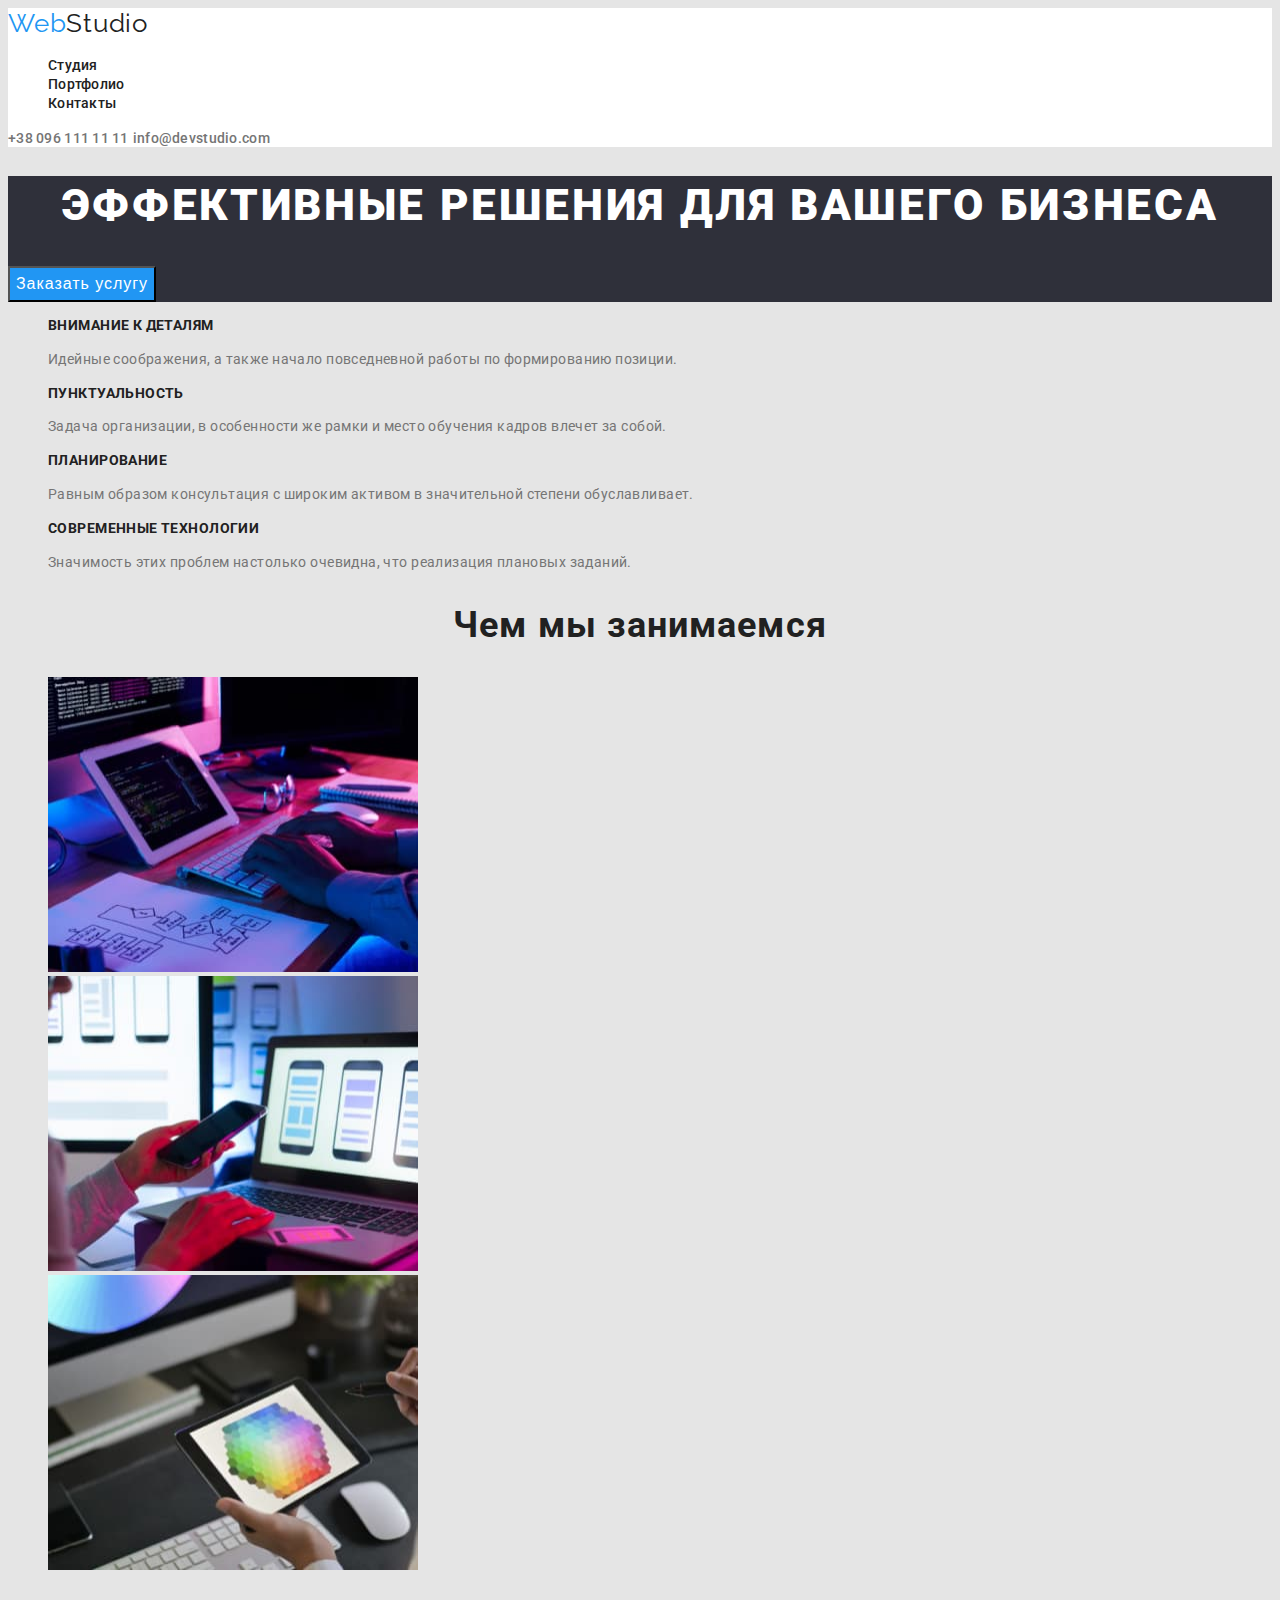
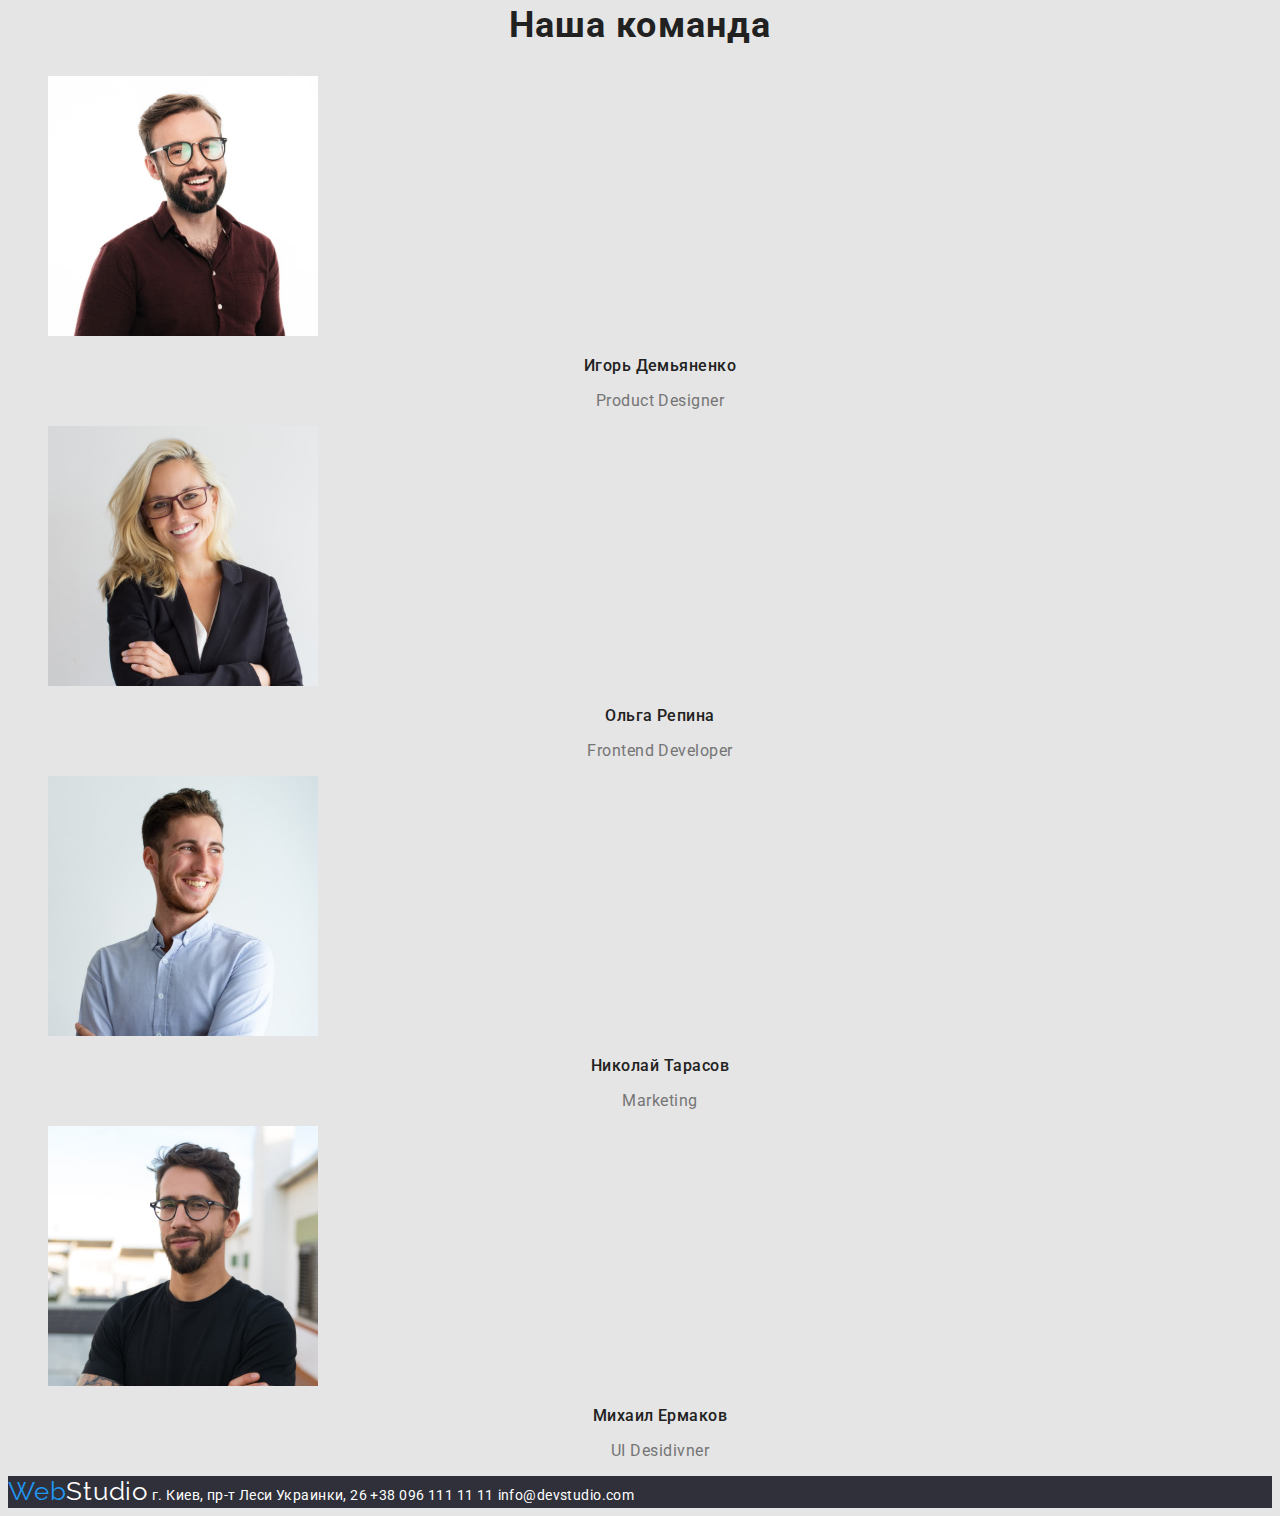
==== index.html @ bc4480b5 "link + portfolio-btn" ====
<!DOCTYPE html>
<html lang="ru">
<head>
    <meta charset="UTF-8">
    <meta http-equiv="X-UA-Compatible" content="IE=edge">
    <meta name="viewport" content="width=device-width, initial-scale=1.0">
    <title>WebStudio</title>
    <link rel="preconnect" href="https://fonts.googleapis.com">
    <link rel="preconnect" href="https://fonts.gstatic.com" crossorigin>
    <link href="https://fonts.googleapis.com/css2?family=Raleway:wght@700&family=Roboto:wght@400;500;700;900&display=swap"
        rel="stylesheet">
    <link rel="stylesheet" href="./css/styles.css">
</head>
<body>
    <header class="header">
        <a class="link logo" href=""><span class="logo-color">Web</span>Studio</a>
        <nav class="header-nav">
            <ul class="list header-list">
                <li class="header-item"><a class="link header-link" href="./index.html">Студия</a></li>
                <li class="header-item"><a class="link header-link" href="./portfolio.html">Портфолио</a></li>
                <li class="header-item"><a class="link header-link" href="">Контакты</a></li>
            </ul>
        </nav>

        <div>
                         
            <a class="link link-tel" href="tel:+38 096 111 11 11">+38 096 111 11 11</a>
            <a class="link link-mail" href="info@devstudio.com">info@devstudio.com</a>
        </div>
        
    </header>


    <main>
        <section class="under-header">
            <h1 class="under-header-h1">Эффективные решения для вашего бизнеса</h1>
            <button type="button" class="under-header-btn">Заказать услугу</button>
        </section>
        
        <section class="section">
            <ul class="list">
                <li>
                    <h3 class="section-item">Внимание к деталям</h3>
                    <p class="section-text">Идейные соображения, а также начало повседневной работы по формированию позиции.</p>
                </li>
                
                <li>
                    <h3 class="section-item">Пунктуальность</h3>
                    <p class="section-text">Задача организации, в особенности же рамки и место обучения кадров влечет за собой.</p>
                </li>
        
                <li>
                    <h3 class="section-item">Планирование</h3>
                    <p class="section-text">Равным образом консультация с широким активом в значительной степени обуславливает.</p>
                </li>

                <li>
                    <h3 class="section-item">Современные технологии</h3>
                    <p class="section-text">Значимость этих проблем настолько очевидна, что реализация плановых заданий.</p>
                </li>
            </ul>
        </section>
        
        <section class="activity">
            <h2 class="activity-title">Чем мы занимаемся</h2>
            <ul class="list">
                <li><img src="./images/img1.jpg" alt="деятельность1" width="370" height="295"></li>
                <li><img src="./images/img2.jpg" alt="деятельность2" width="370" height="295"></li>
                <li><img src="./images/img3.jpg" alt="деятельность3" width="370" height="295"></li>
            </ul>
        </section>
       
        <section class="team">
            <h2 class="team-title">Наша команда</h2>
                <ul class="list">
                    <li>
                        <img src="./images/productdesigner.jpg" alt="Игорь Демьяненко" width="270" height="260">
                        <p class="team-name">Игорь Демьяненко</p> 
                        <p class="team-position" lang="en">Product Designer</p>
                    </li>
                    <li>
                        <img src="./images/frontenddeveloper.jpg" alt="Ольга Репина" width="270" height="260">
                        <p class="team-name">Ольга Репина</p> 
                        <p class="team-position" lang="en">Frontend Developer</p>
                    </li>
                    <li>
                        <img src="./images/marketing.jpg" alt="Николай Тарасов" width="270" height="260">
                        <p class="team-name">Николай Тарасов</p>
                        <p class="team-position" lang="en">Marketing</p>
                    </li>
                    <li>
                        <img src="./images/uidesigner.jpg" alt="Михаил Ермаков" width="270" height="260">
                        <p class="team-name">Михаил Ермаков</p>
                        <p class="team-position" lang="en">UI Desidivner</p>
                    </li>
                </ul>
        </section>
        
    </main>


    <footer class="footer">
        <a class="link footer-logo" href=""><span class="logo-color">Web</span>Studio</a>
        <a class="link-adress">г. Киев, пр-т Леси Украинки, 26</address>
        
        <a class="link footer-link-tel" href="tel:+38 096 111 11 11">+38 096 111 11 11</a>
        
        <a class="link footer-link-mail" href="info@devstudio.com">info@devstudio.com</a>
        
    </footer>
</body>
</html>
---- css/styles.css ----
.list {
  list-style: none;
}

.link {
  text-decoration: none;
}

:root {
  --header-color: #212121;
  --first-title-color: #ffffff;
  --second-title-color: #212121;
  --accent-color: #2196f3;
  --logo-color: #2196f3;
}

body {
  background-color: #e5e5e5;
  font-family: Roboto;
}

/* -------------------------Header----------------------- */

.header {
  background-color: white;
}

.logo {
  font-family: Raleway;
  font-size: 26px;
  line-height: 1.19;

  letter-spacing: 0.03em;

  color: var(--header-color);
}

.logo-color {
  color: var(--logo-color);
}

.header-link {
  font-weight: 500;
  font-size: 14px;
  line-height: 1.14;
  letter-spacing: 0.02em;

  color: #212121;
}

.link-tel,
.link-mail {
  color: #757575;
  font-weight: 500;
  font-size: 14px;
  line-height: 1.14;
  letter-spacing: 0.02em;
}

.header-link:hover,
.header-link:focus,
.link-tel:hover,
.link-mail:hover {
  color: var(--accent-color);
}

.link-mail {
}

.link-tel {
}

.under-header {
  background-color: #2f303a;
}

.under-header-h1 {
  font-weight: 900;
  font-size: 44px;
  line-height: 1.36;
  text-align: center;
  letter-spacing: 0.06em;
  text-transform: uppercase;
  color: var(--first-title-color);
}

.under-header-btn {
  font-size: 16px;
  line-height: 1.87;
  display: flex;
  align-items: center;
  text-align: center;
  letter-spacing: 0.06em;
  background-color: var(--accent-color);
  color: var(--first-title-color);
}

.under-header-btn:hover {
  background-color: #188ce8;
}

.section-item {
  font-size: 14px;
  line-height: 1.14;
  letter-spacing: 0.03em;
  text-transform: uppercase;

  color: var(--second-title-color);
}

.section-text {
  font-size: 14px;
  line-height: 1.71;

  letter-spacing: 0.03em;

  color: #757575;
}

.activity-title {
  font-size: 36px;
  line-height: 1.16;
  text-align: center;
  letter-spacing: 0.03em;

  color: var(--second-title-color);
}

.team-title {
  font-size: 36px;
  line-height: 1.17;
  text-align: center;
  letter-spacing: 0.03em;

  color: var(--second-title-color);
}

.team-name {
  font-weight: 500;
  font-size: 16px;
  line-height: 1.19;
  text-align: center;
  letter-spacing: 0.03em;

  color: var(--second-title-color);
}

.team-position {
  font-size: 16px;
  line-height: 1.19;
  text-align: center;
  letter-spacing: 0.03em;

  color: #757575;
}

/*--------------------FOOTER-----------------------*/

.footer {
  background-color: #2f303a;
}

.footer-logo {
  font-family: Raleway;
  font-size: 26px;
  line-height: 1.19;
  letter-spacing: 0.03em;
  color: var(--first-title-color);
}

.footer {
  color: var(--second-title-color);
}

.link-adress {
  font-size: 14px;
  line-height: 1.71;
  letter-spacing: 0.03em;

  color: var(--first-title-color);
}

.footer-link-tel,
.footer-link-mail {
  font-size: 14px;
  line-height: 1.71;

  letter-spacing: 0.03em;

  color: #ffffff;
}

.footer-link-tel:hover,
.footer-link-mail:hover {
  color: var(--accent-color);
}

/*----------------------------PORTFOLIO----------------------------------*/

.portfolio-title {
  font-size: 18px;
  line-height: 2;
  letter-spacing: 0.06em;

  color: #212121;
}

.portfolio-text {
  font-size: 16px;
  line-height: 1.87;
  letter-spacing: 0.03em;

  color: #757575;
}

.portfolio-btn {
  font-family: Roboto;
  font-weight: 500;
  font-size: 16px;
  line-height: 1.62;
  text-align: center;
  letter-spacing: 0.03em;

  color: #212121;
}

.portfolio-btn:hover {
  color: #ffffff;
  background: #2196f3;
  box-shadow: 0px 3px 1px rgba(0, 0, 0, 0.1), 0px 1px 2px rgba(0, 0, 0, 0.08),
    0px 2px 2px rgba(0, 0, 0, 0.12);
  border-radius: 4px;
}
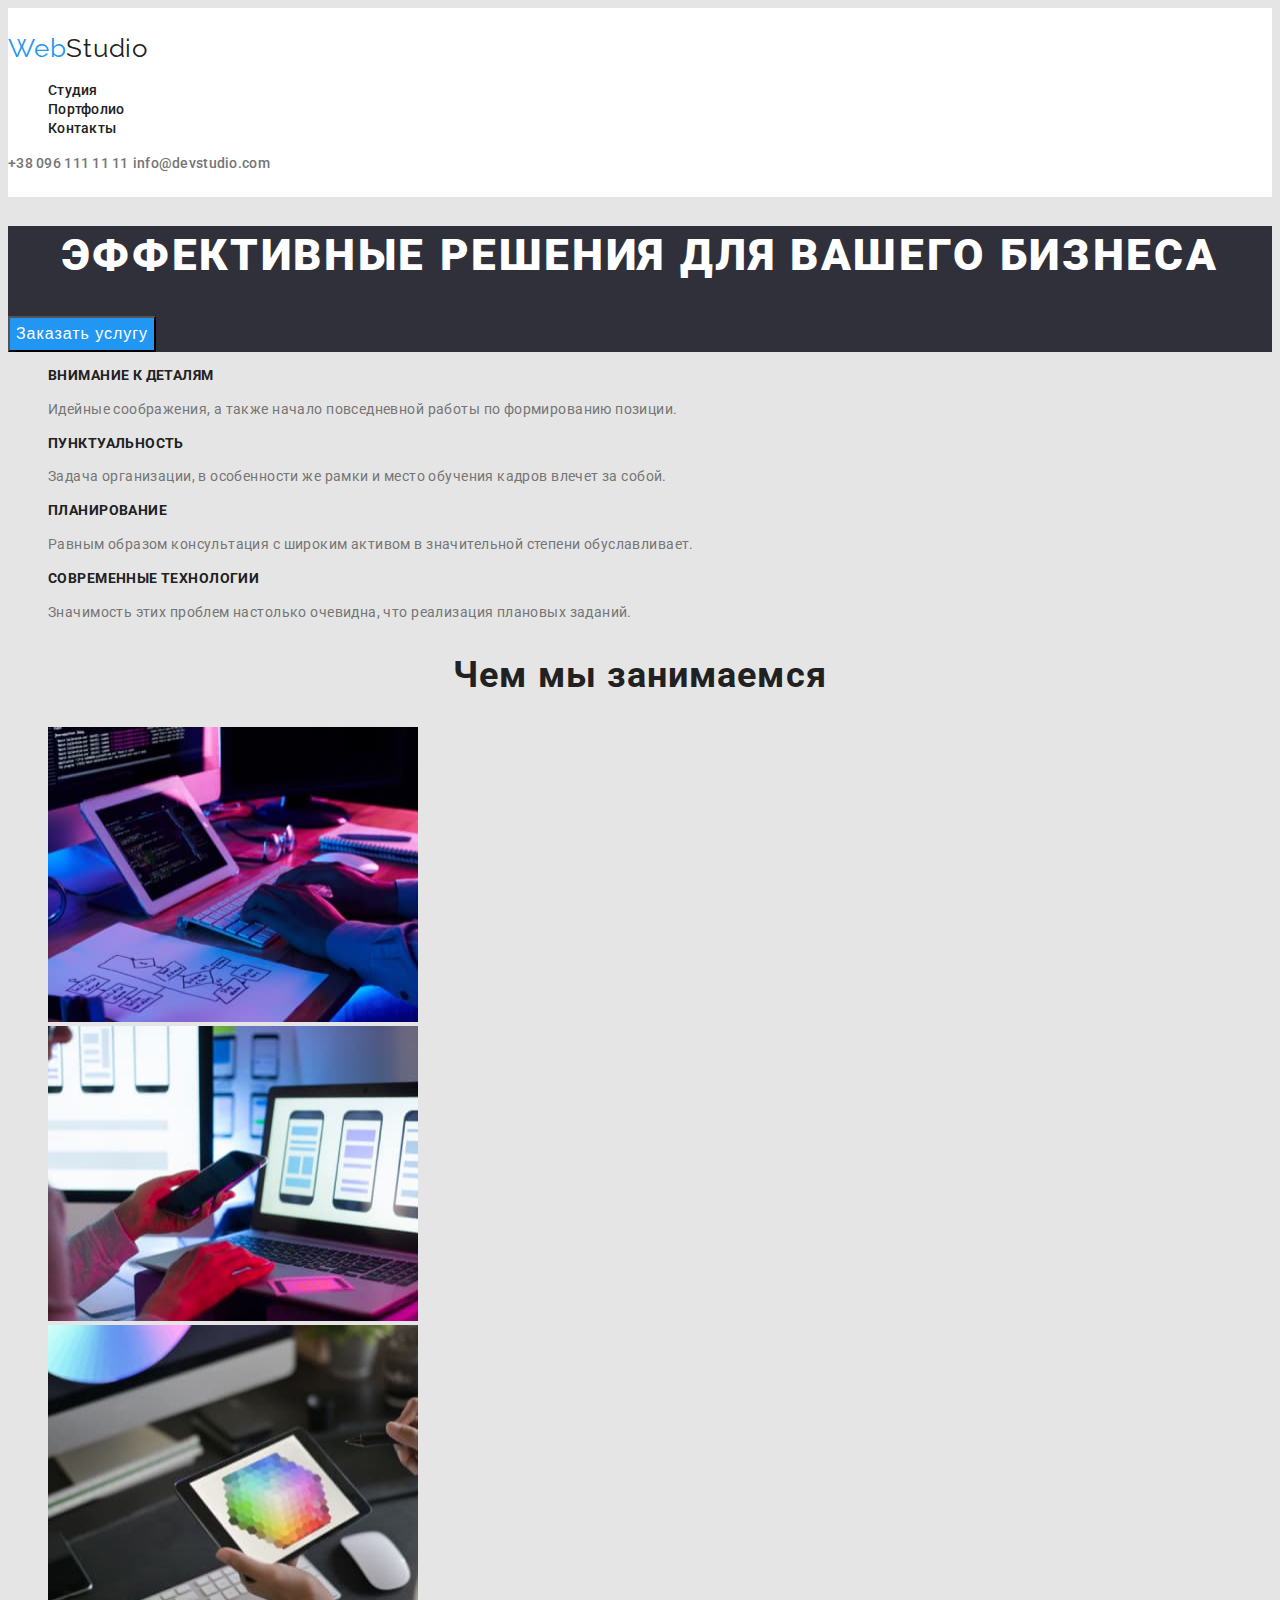
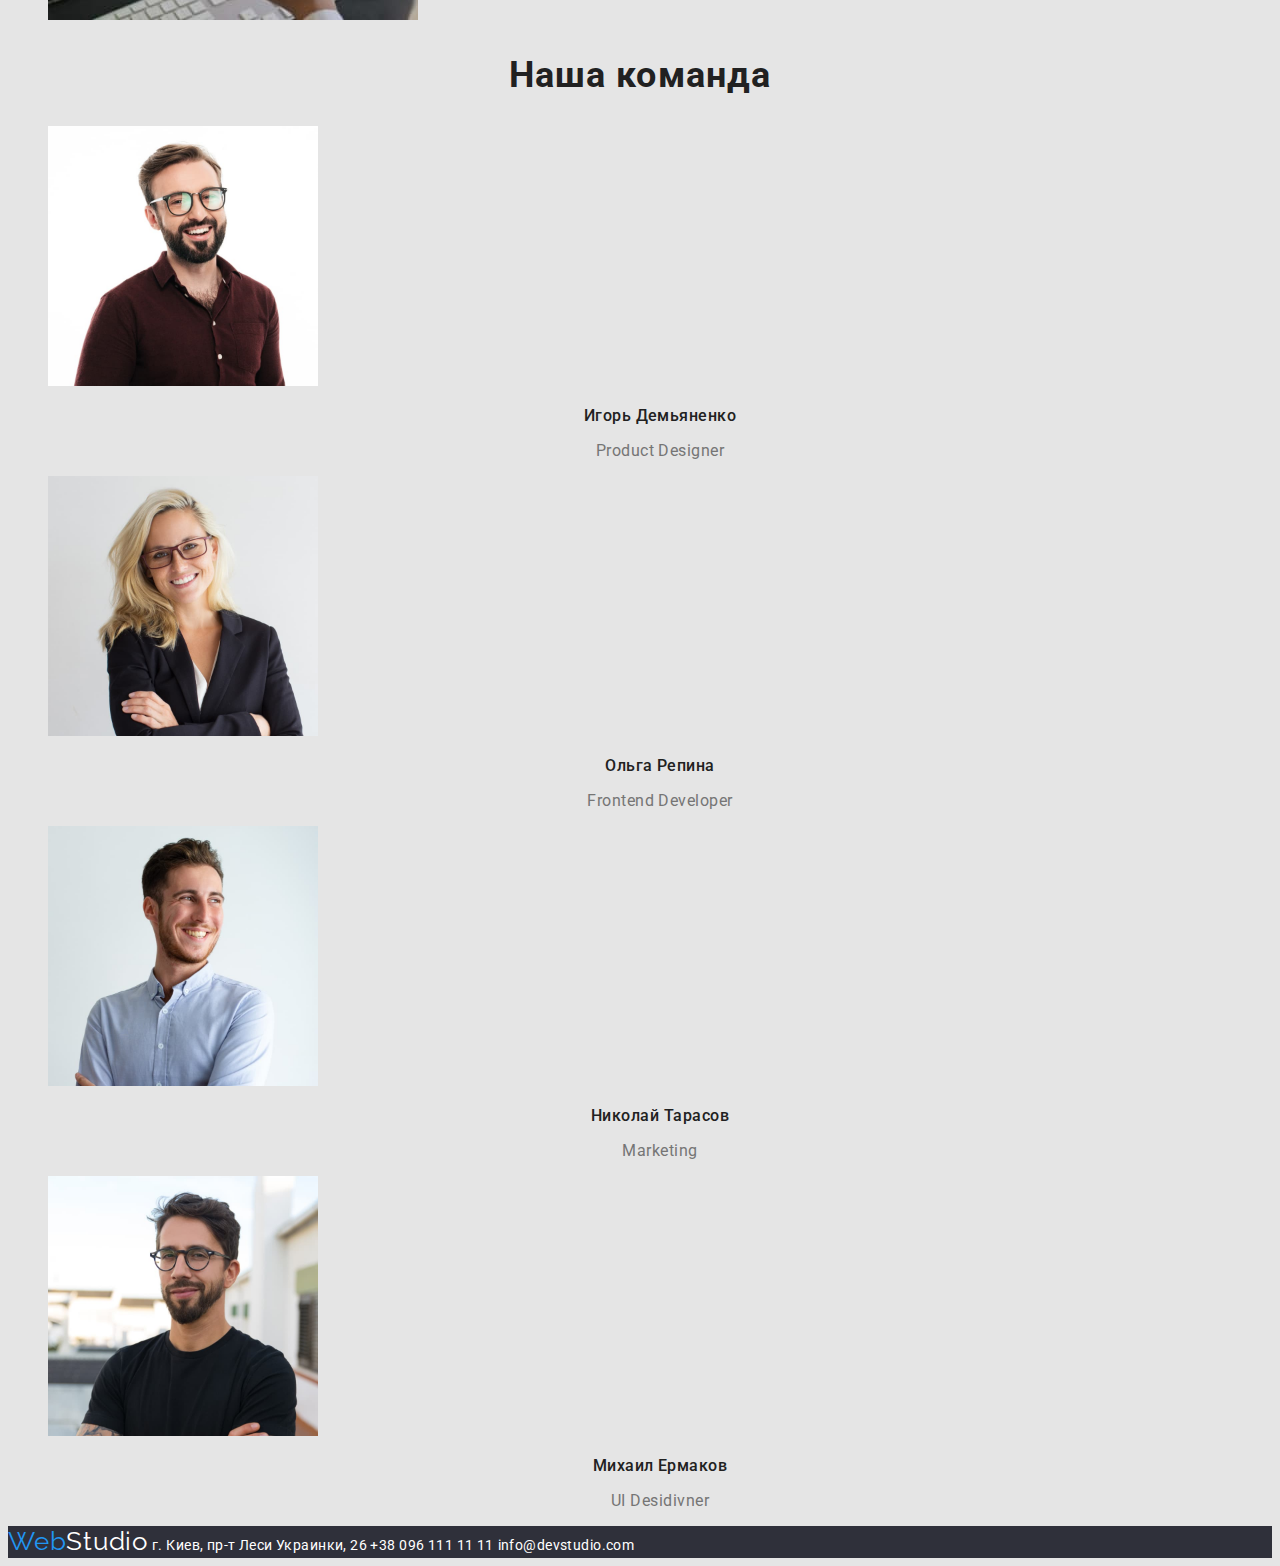
==== commit 6c1e42c7: "+" ====
--- a/index.html
+++ b/index.html
@@ -34,7 +34,7 @@
     <main>
         <section class="under-header">
             <h1 class="under-header-h1">Эффективные решения для вашего бизнеса</h1>
-            <button type="button" class="under-header-btn">Заказать услугу</button>
+            <button type="button" class="button under-header-btn">Заказать услугу</button>
         </section>
         
         <section class="section">
--- a/css/styles.css
+++ b/css/styles.css
@@ -19,10 +19,23 @@
   font-family: Roboto;
 }
 
+.button {
+  cursor: pointer;
+}
+
+.container {
+  width: 1200px;
+  padding-left: 15px;
+  padding-right: 15px;
+  margin: 0 auto;
+}
+
 /* -------------------------Header----------------------- */
 
 .header {
   background-color: white;
+  padding-top: 25px;
+  padding-bottom: 25px;
 }
 
 .logo {
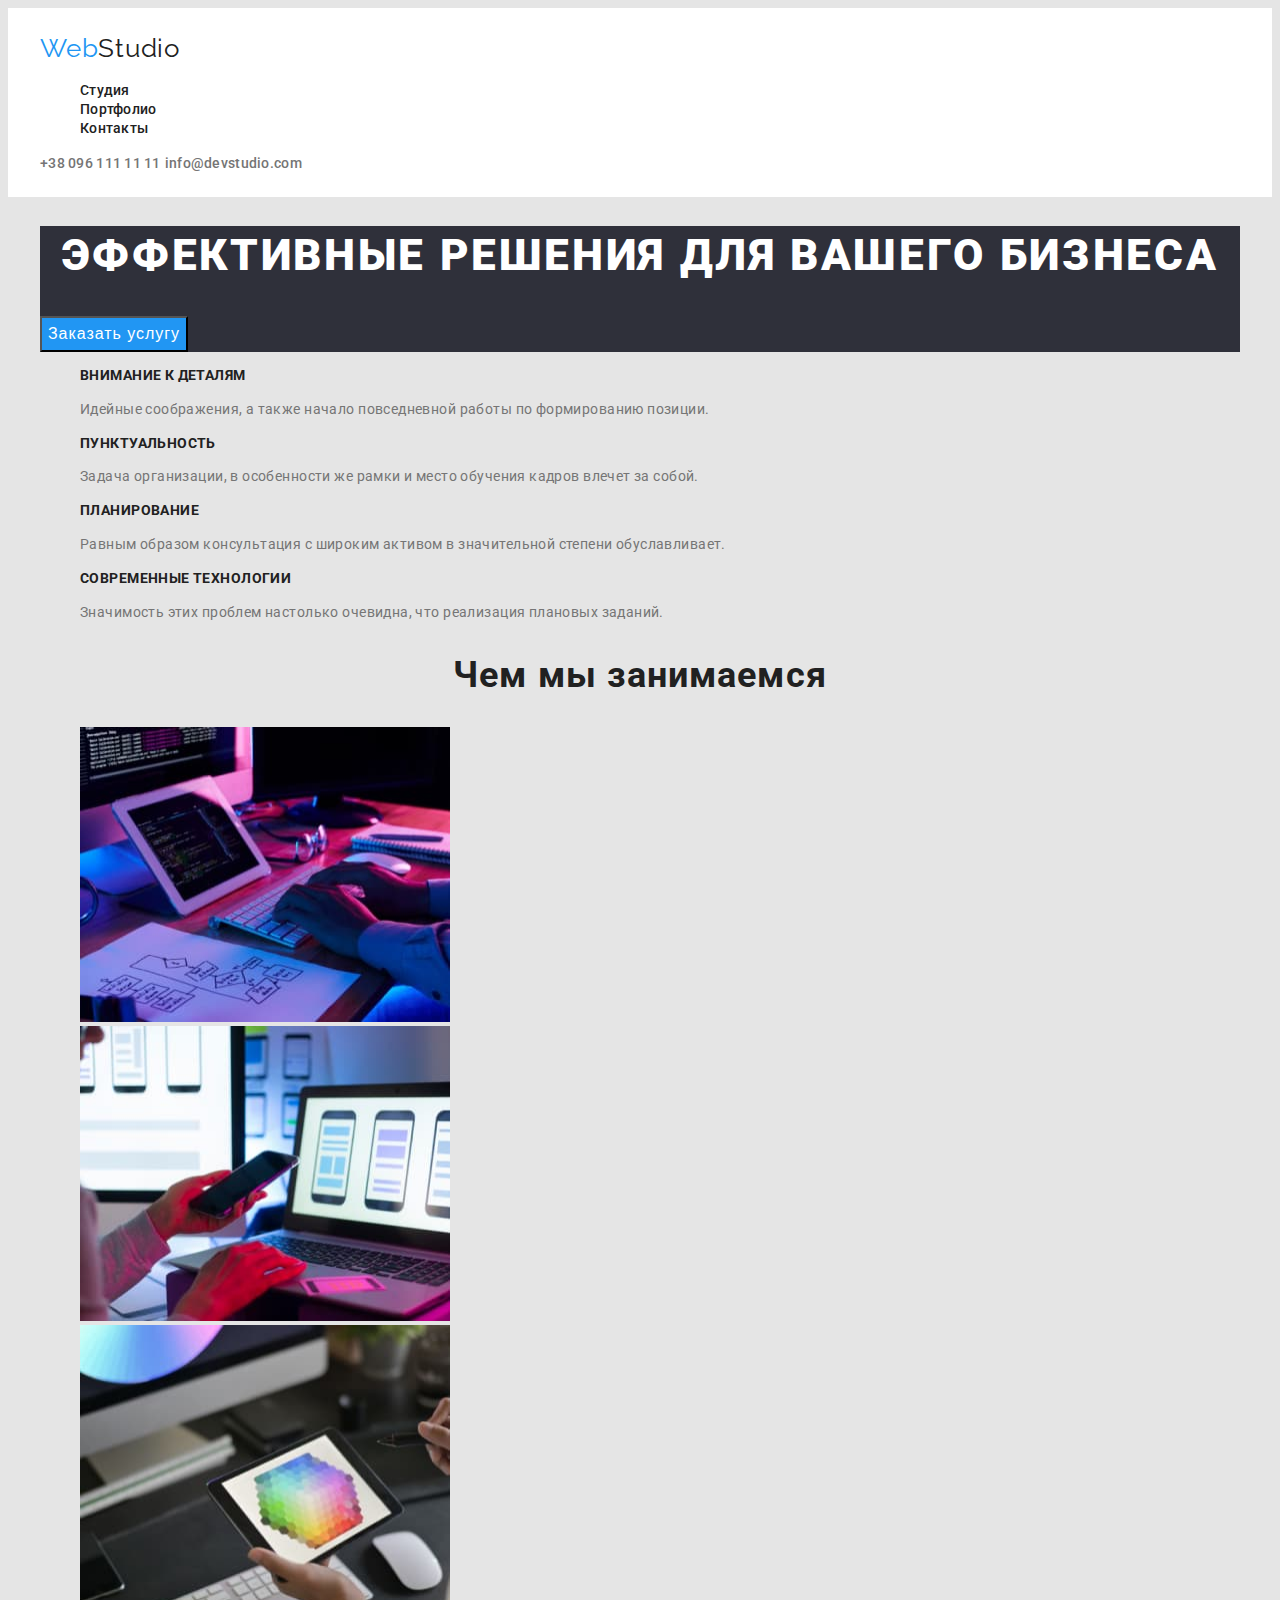
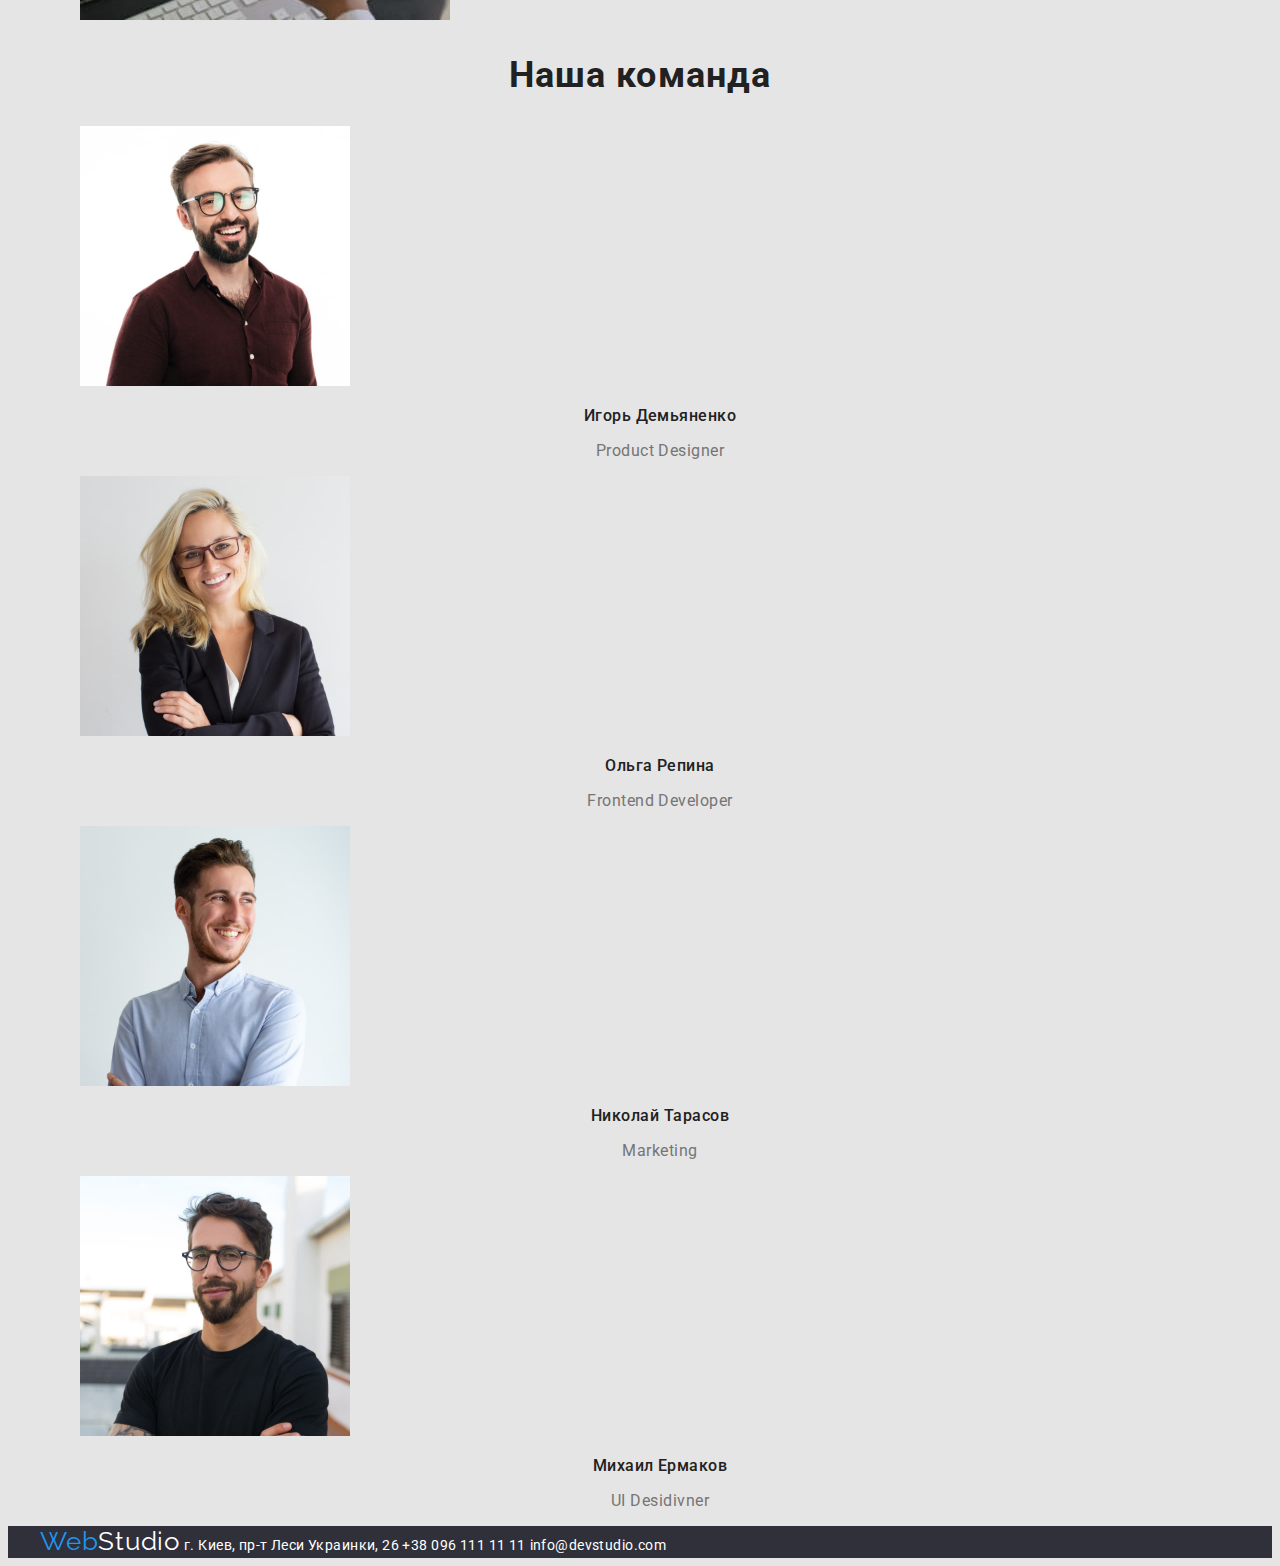
==== commit 03ff7d3b: "add class: container" ====
--- a/index.html
+++ b/index.html
@@ -13,100 +13,106 @@
 </head>
 <body>
     <header class="header">
-        <a class="link logo" href=""><span class="logo-color">Web</span>Studio</a>
-        <nav class="header-nav">
-            <ul class="list header-list">
-                <li class="header-item"><a class="link header-link" href="./index.html">Студия</a></li>
-                <li class="header-item"><a class="link header-link" href="./portfolio.html">Портфолио</a></li>
-                <li class="header-item"><a class="link header-link" href="">Контакты</a></li>
-            </ul>
-        </nav>
+        <div class="container">
+            <a class="link logo" href=""><span class="logo-color">Web</span>Studio</a>
+            <nav class="header-nav">
+                <ul class="list header-list">
+                    <li class="header-item"><a class="link header-link" href="./index.html">Студия</a></li>
+                    <li class="header-item"><a class="link header-link" href="./portfolio.html">Портфолио</a></li>
+                    <li class="header-item"><a class="link header-link" href="">Контакты</a></li>
+                </ul>
+            </nav>
 
-        <div>
-                         
-            <a class="link link-tel" href="tel:+38 096 111 11 11">+38 096 111 11 11</a>
-            <a class="link link-mail" href="info@devstudio.com">info@devstudio.com</a>
+            <div>
+                            
+                <a class="link link-tel" href="tel:+38 096 111 11 11">+38 096 111 11 11</a>
+                <a class="link link-mail" href="info@devstudio.com">info@devstudio.com</a>
+            </div>
         </div>
-        
     </header>
 
 
     <main>
-        <section class="under-header">
-            <h1 class="under-header-h1">Эффективные решения для вашего бизнеса</h1>
-            <button type="button" class="button under-header-btn">Заказать услугу</button>
-        </section>
-        
-        <section class="section">
-            <ul class="list">
-                <li>
-                    <h3 class="section-item">Внимание к деталям</h3>
-                    <p class="section-text">Идейные соображения, а также начало повседневной работы по формированию позиции.</p>
-                </li>
-                
-                <li>
-                    <h3 class="section-item">Пунктуальность</h3>
-                    <p class="section-text">Задача организации, в особенности же рамки и место обучения кадров влечет за собой.</p>
-                </li>
-        
-                <li>
-                    <h3 class="section-item">Планирование</h3>
-                    <p class="section-text">Равным образом консультация с широким активом в значительной степени обуславливает.</p>
-                </li>
-
-                <li>
-                    <h3 class="section-item">Современные технологии</h3>
-                    <p class="section-text">Значимость этих проблем настолько очевидна, что реализация плановых заданий.</p>
-                </li>
-            </ul>
-        </section>
-        
-        <section class="activity">
-            <h2 class="activity-title">Чем мы занимаемся</h2>
-            <ul class="list">
-                <li><img src="./images/img1.jpg" alt="деятельность1" width="370" height="295"></li>
-                <li><img src="./images/img2.jpg" alt="деятельность2" width="370" height="295"></li>
-                <li><img src="./images/img3.jpg" alt="деятельность3" width="370" height="295"></li>
-            </ul>
-        </section>
-       
-        <section class="team">
-            <h2 class="team-title">Наша команда</h2>
+        <div class="container">
+            <section class="under-header">
+                <h1 class="under-header-h1">Эффективные решения для вашего бизнеса</h1>
+                <button type="button" class="under-header-btn">Заказать услугу</button>
+            </section>
+        </div>
+        <div class="container">
+            <section class="section">
                 <ul class="list">
                     <li>
-                        <img src="./images/productdesigner.jpg" alt="Игорь Демьяненко" width="270" height="260">
-                        <p class="team-name">Игорь Демьяненко</p> 
-                        <p class="team-position" lang="en">Product Designer</p>
+                        <h3 class="section-item">Внимание к деталям</h3>
+                        <p class="section-text">Идейные соображения, а также начало повседневной работы по формированию позиции.</p>
                     </li>
+                    
                     <li>
-                        <img src="./images/frontenddeveloper.jpg" alt="Ольга Репина" width="270" height="260">
-                        <p class="team-name">Ольга Репина</p> 
-                        <p class="team-position" lang="en">Frontend Developer</p>
+                        <h3 class="section-item">Пунктуальность</h3>
+                        <p class="section-text">Задача организации, в особенности же рамки и место обучения кадров влечет за собой.</p>
                     </li>
+            
                     <li>
-                        <img src="./images/marketing.jpg" alt="Николай Тарасов" width="270" height="260">
-                        <p class="team-name">Николай Тарасов</p>
-                        <p class="team-position" lang="en">Marketing</p>
+                        <h3 class="section-item">Планирование</h3>
+                        <p class="section-text">Равным образом консультация с широким активом в значительной степени обуславливает.</p>
                     </li>
+
                     <li>
-                        <img src="./images/uidesigner.jpg" alt="Михаил Ермаков" width="270" height="260">
-                        <p class="team-name">Михаил Ермаков</p>
-                        <p class="team-position" lang="en">UI Desidivner</p>
+                        <h3 class="section-item">Современные технологии</h3>
+                        <p class="section-text">Значимость этих проблем настолько очевидна, что реализация плановых заданий.</p>
                     </li>
                 </ul>
-        </section>
-        
+            </section>
+        </div>
+        <div class="container">
+            <section class="activity">
+                <h2 class="activity-title">Чем мы занимаемся</h2>
+                <ul class="list">
+                    <li><img src="./images/img1.jpg" alt="деятельность1" width="370" height="295"></li>
+                    <li><img src="./images/img2.jpg" alt="деятельность2" width="370" height="295"></li>
+                    <li><img src="./images/img3.jpg" alt="деятельность3" width="370" height="295"></li>
+                </ul>
+            </section>
+        </div>
+        <div class="container">
+            <section class="team">
+                <h2 class="team-title">Наша команда</h2>
+                    <ul class="list">
+                        <li>
+                            <img src="./images/productdesigner.jpg" alt="Игорь Демьяненко" width="270" height="260">
+                            <p class="team-name">Игорь Демьяненко</p> 
+                            <p class="team-position" lang="en">Product Designer</p>
+                        </li>
+                        <li>
+                            <img src="./images/frontenddeveloper.jpg" alt="Ольга Репина" width="270" height="260">
+                            <p class="team-name">Ольга Репина</p> 
+                            <p class="team-position" lang="en">Frontend Developer</p>
+                        </li>
+                        <li>
+                            <img src="./images/marketing.jpg" alt="Николай Тарасов" width="270" height="260">
+                            <p class="team-name">Николай Тарасов</p>
+                            <p class="team-position" lang="en">Marketing</p>
+                        </li>
+                        <li>
+                            <img src="./images/uidesigner.jpg" alt="Михаил Ермаков" width="270" height="260">
+                            <p class="team-name">Михаил Ермаков</p>
+                            <p class="team-position" lang="en">UI Desidivner</p>
+                        </li>
+                    </ul>
+            </section>
+        </div>
     </main>
 
 
     <footer class="footer">
-        <a class="link footer-logo" href=""><span class="logo-color">Web</span>Studio</a>
-        <a class="link-adress">г. Киев, пр-т Леси Украинки, 26</address>
-        
-        <a class="link footer-link-tel" href="tel:+38 096 111 11 11">+38 096 111 11 11</a>
-        
-        <a class="link footer-link-mail" href="info@devstudio.com">info@devstudio.com</a>
-        
+        <div class="container">
+            <a class="link footer-logo" href=""><span class="logo-color">Web</span>Studio</a>
+            <a class="link-adress">г. Киев, пр-т Леси Украинки, 26</address>
+            
+            <a class="link footer-link-tel" href="tel:+38 096 111 11 11">+38 096 111 11 11</a>
+            
+            <a class="link footer-link-mail" href="info@devstudio.com">info@devstudio.com</a>
+        </div>    
     </footer>
 </body>
 </html>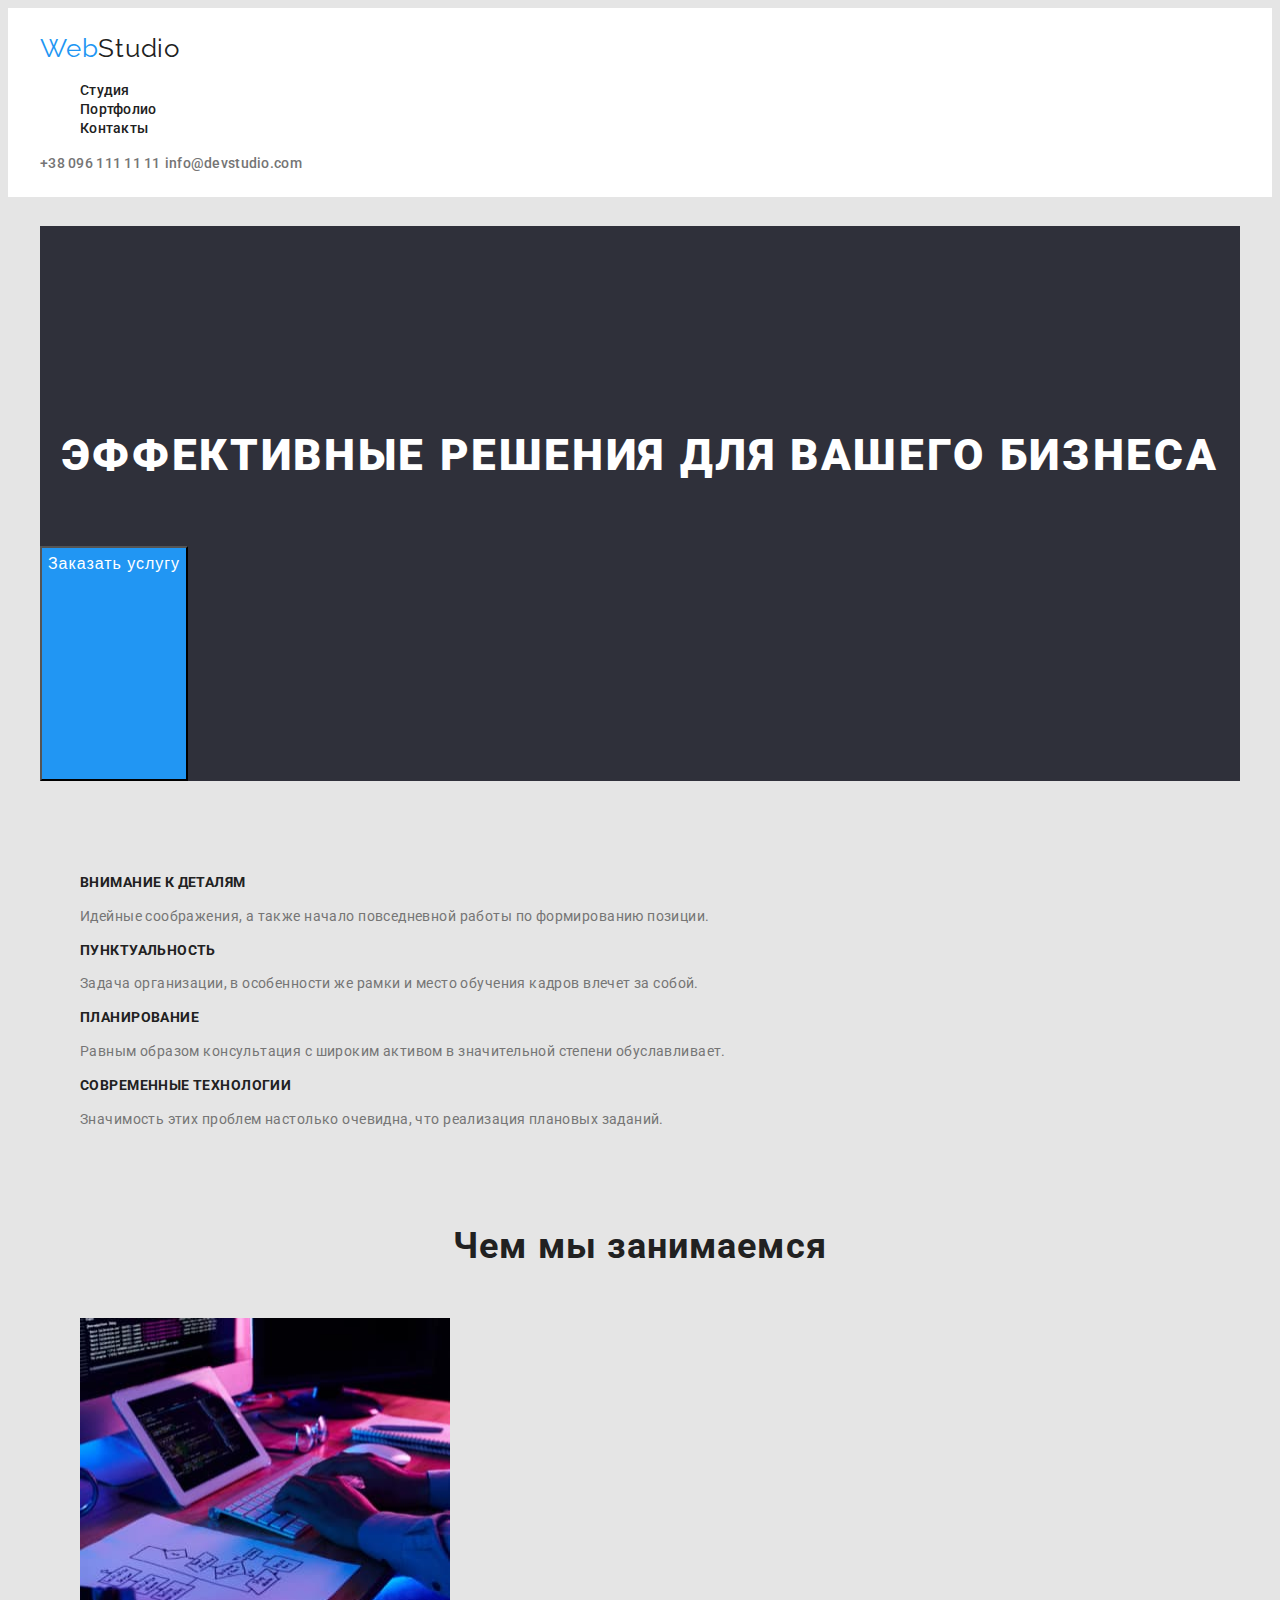
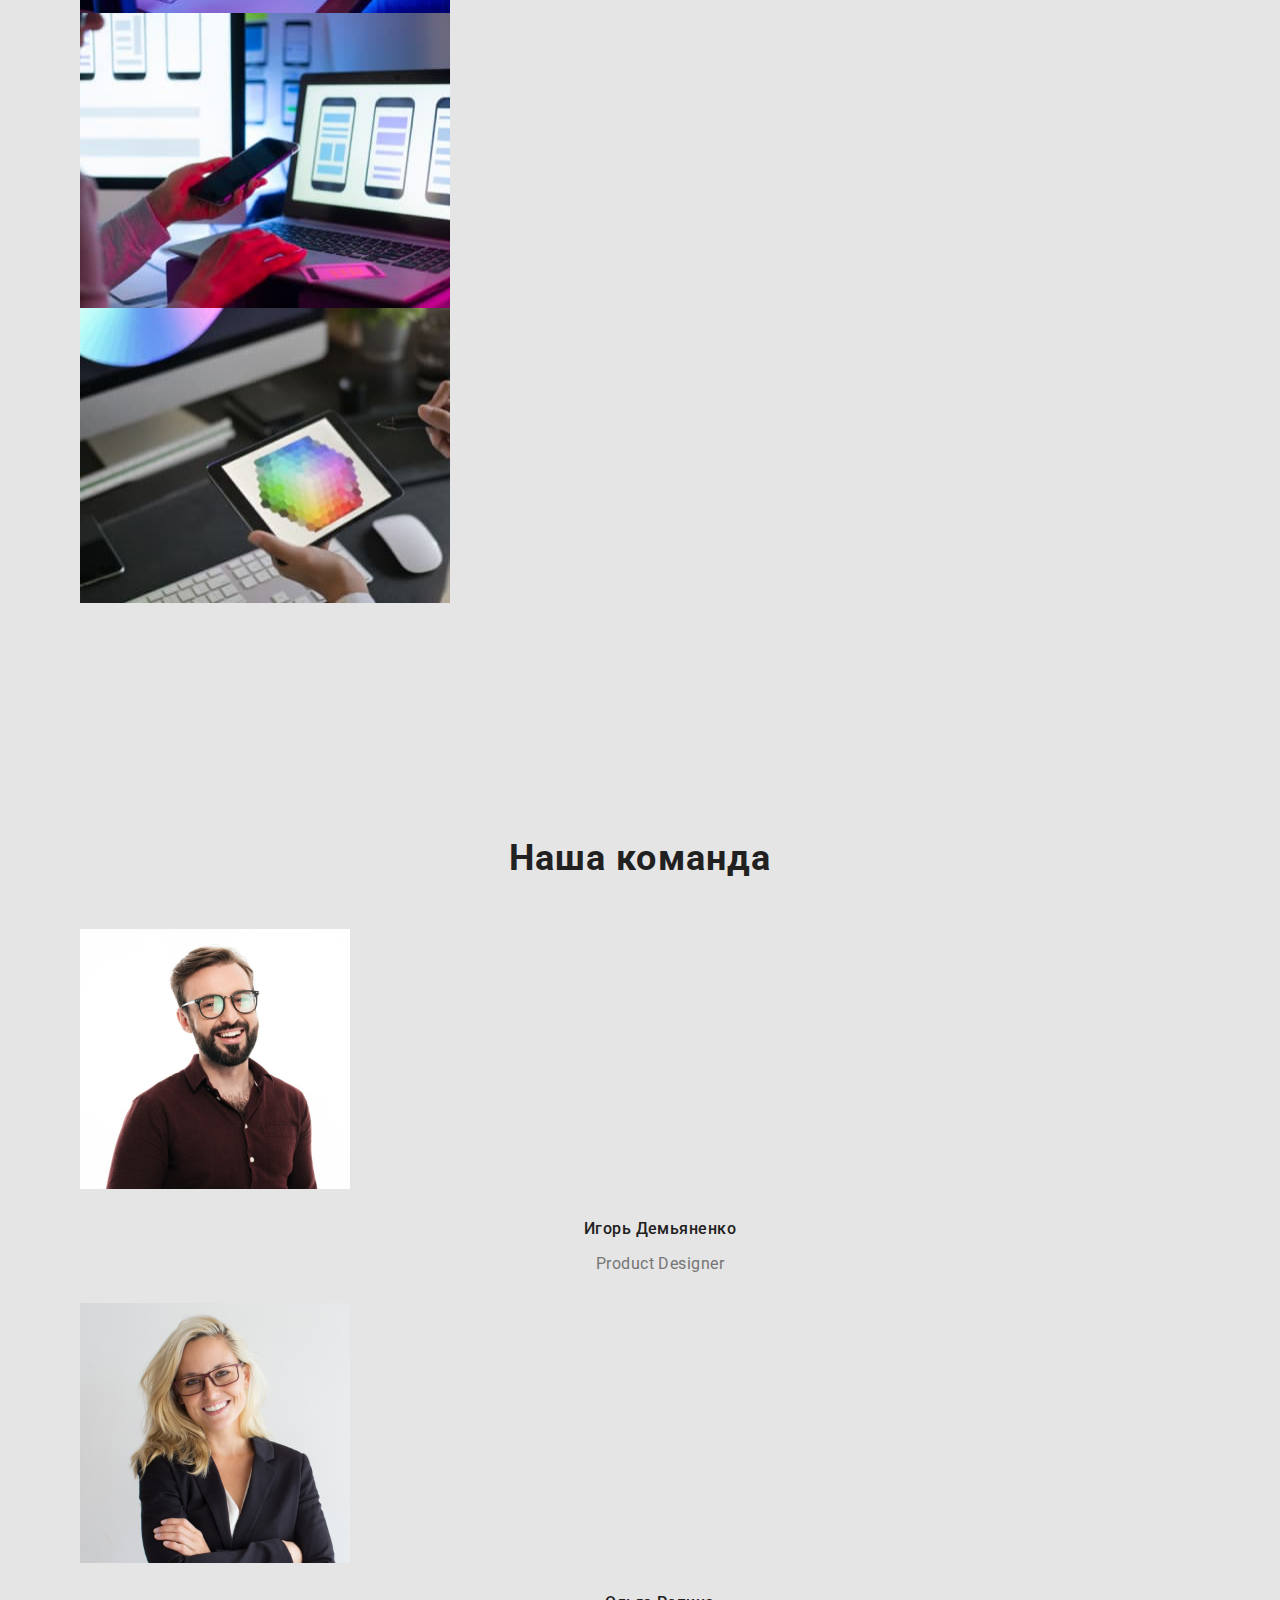
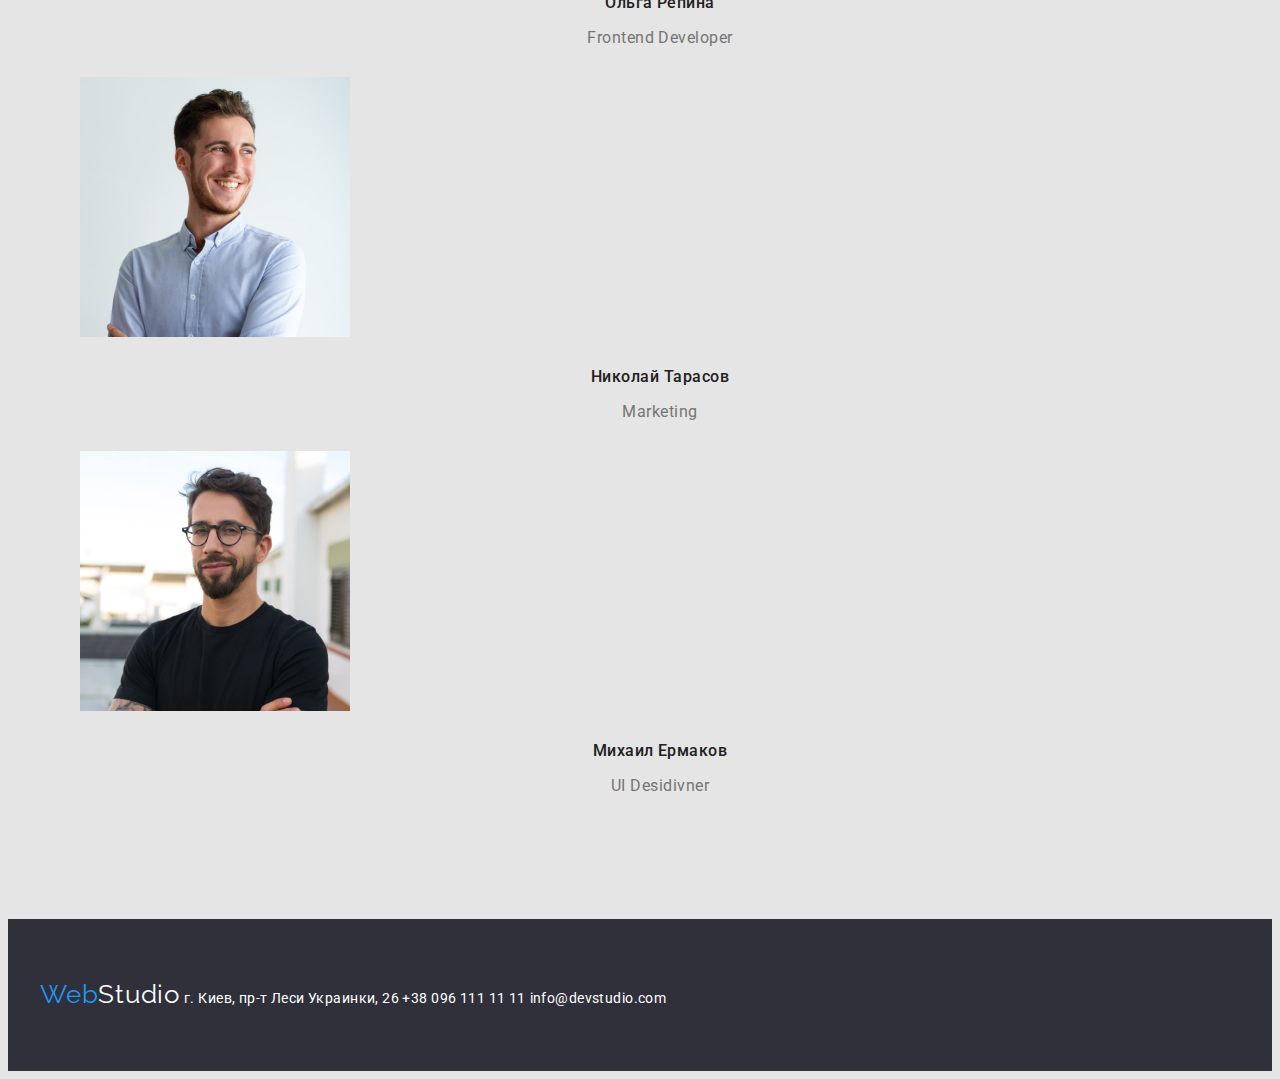
==== commit dfbcb195: "add padding; margin" ====
--- a/index.html
+++ b/index.html
@@ -9,6 +9,9 @@
     <link rel="preconnect" href="https://fonts.gstatic.com" crossorigin>
     <link href="https://fonts.googleapis.com/css2?family=Raleway:wght@700&family=Roboto:wght@400;500;700;900&display=swap"
         rel="stylesheet">
+    <link rel="stylesheet" href="https://cdnjs.cloudflare.com/ajax/libs/modern-normalize/1.1.0/modern-normalize.min.css"
+        integrity="sha512-wpPYUAdjBVSE4KJnH1VR1HeZfpl1ub8YT/NKx4PuQ5NmX2tKuGu6U/JRp5y+Y8XG2tV+wKQpNHVUX03MfMFn9Q=="
+        crossorigin="anonymous" referrerpolicy="no-referrer" />
     <link rel="stylesheet" href="./css/styles.css">
 </head>
 <body>
@@ -24,7 +27,6 @@
             </nav>
 
             <div>
-                            
                 <a class="link link-tel" href="tel:+38 096 111 11 11">+38 096 111 11 11</a>
                 <a class="link link-mail" href="info@devstudio.com">info@devstudio.com</a>
             </div>
@@ -110,7 +112,6 @@
             <a class="link-adress">г. Киев, пр-т Леси Украинки, 26</address>
             
             <a class="link footer-link-tel" href="tel:+38 096 111 11 11">+38 096 111 11 11</a>
-            
             <a class="link footer-link-mail" href="info@devstudio.com">info@devstudio.com</a>
         </div>    
     </footer>
--- a/css/styles.css
+++ b/css/styles.css
@@ -4,6 +4,10 @@
 
 .link {
   text-decoration: none;
+}
+
+img {
+  display: block;
 }
 
 :root {
@@ -85,6 +89,7 @@
 
 .under-header {
   background-color: #2f303a;
+  margin-bottom: 94px;
 }
 
 .under-header-h1 {
@@ -95,6 +100,8 @@
   letter-spacing: 0.06em;
   text-transform: uppercase;
   color: var(--first-title-color);
+  padding-top: 200px;
+  padding-bottom: 30px;
 }
 
 .under-header-btn {
@@ -106,12 +113,17 @@
   letter-spacing: 0.06em;
   background-color: var(--accent-color);
   color: var(--first-title-color);
+  padding-bottom: 200px;
 }
 
 .under-header-btn:hover {
   background-color: #188ce8;
 }
 
+.section {
+  margin-bottom: 94px;
+}
+
 .section-item {
   font-size: 14px;
   line-height: 1.14;
@@ -119,6 +131,7 @@
   text-transform: uppercase;
 
   color: var(--second-title-color);
+  margin-bottom: 10px;
 }
 
 .section-text {
@@ -128,6 +141,10 @@
   letter-spacing: 0.03em;
 
   color: #757575;
+}
+
+.activity {
+  padding-bottom: 94px;
 }
 
 .activity-title {
@@ -137,6 +154,12 @@
   letter-spacing: 0.03em;
 
   color: var(--second-title-color);
+  margin-bottom: 50px;
+}
+
+.team {
+  padding-top: 94px;
+  padding-bottom: 94px;
 }
 
 .team-title {
@@ -146,6 +169,7 @@
   letter-spacing: 0.03em;
 
   color: var(--second-title-color);
+  margin-bottom: 50px;
 }
 
 .team-name {
@@ -156,6 +180,8 @@
   letter-spacing: 0.03em;
 
   color: var(--second-title-color);
+  margin-top: 30px;
+  mp: 10px;
 }
 
 .team-position {
@@ -165,12 +191,15 @@
   letter-spacing: 0.03em;
 
   color: #757575;
+  margin-bottom: 30px;
 }
 
 /*--------------------FOOTER-----------------------*/
 
 .footer {
   background-color: #2f303a;
+  padding-top: 60px;
+  padding-bottom: 60px;
 }
 
 .footer-logo {
@@ -209,7 +238,10 @@
 }
 
 /*----------------------------PORTFOLIO----------------------------------*/
-
+.list-btn {
+  padding-top: 94px;
+  margin-bottom: 50px;
+}
 .portfolio-title {
   font-size: 18px;
   line-height: 2;
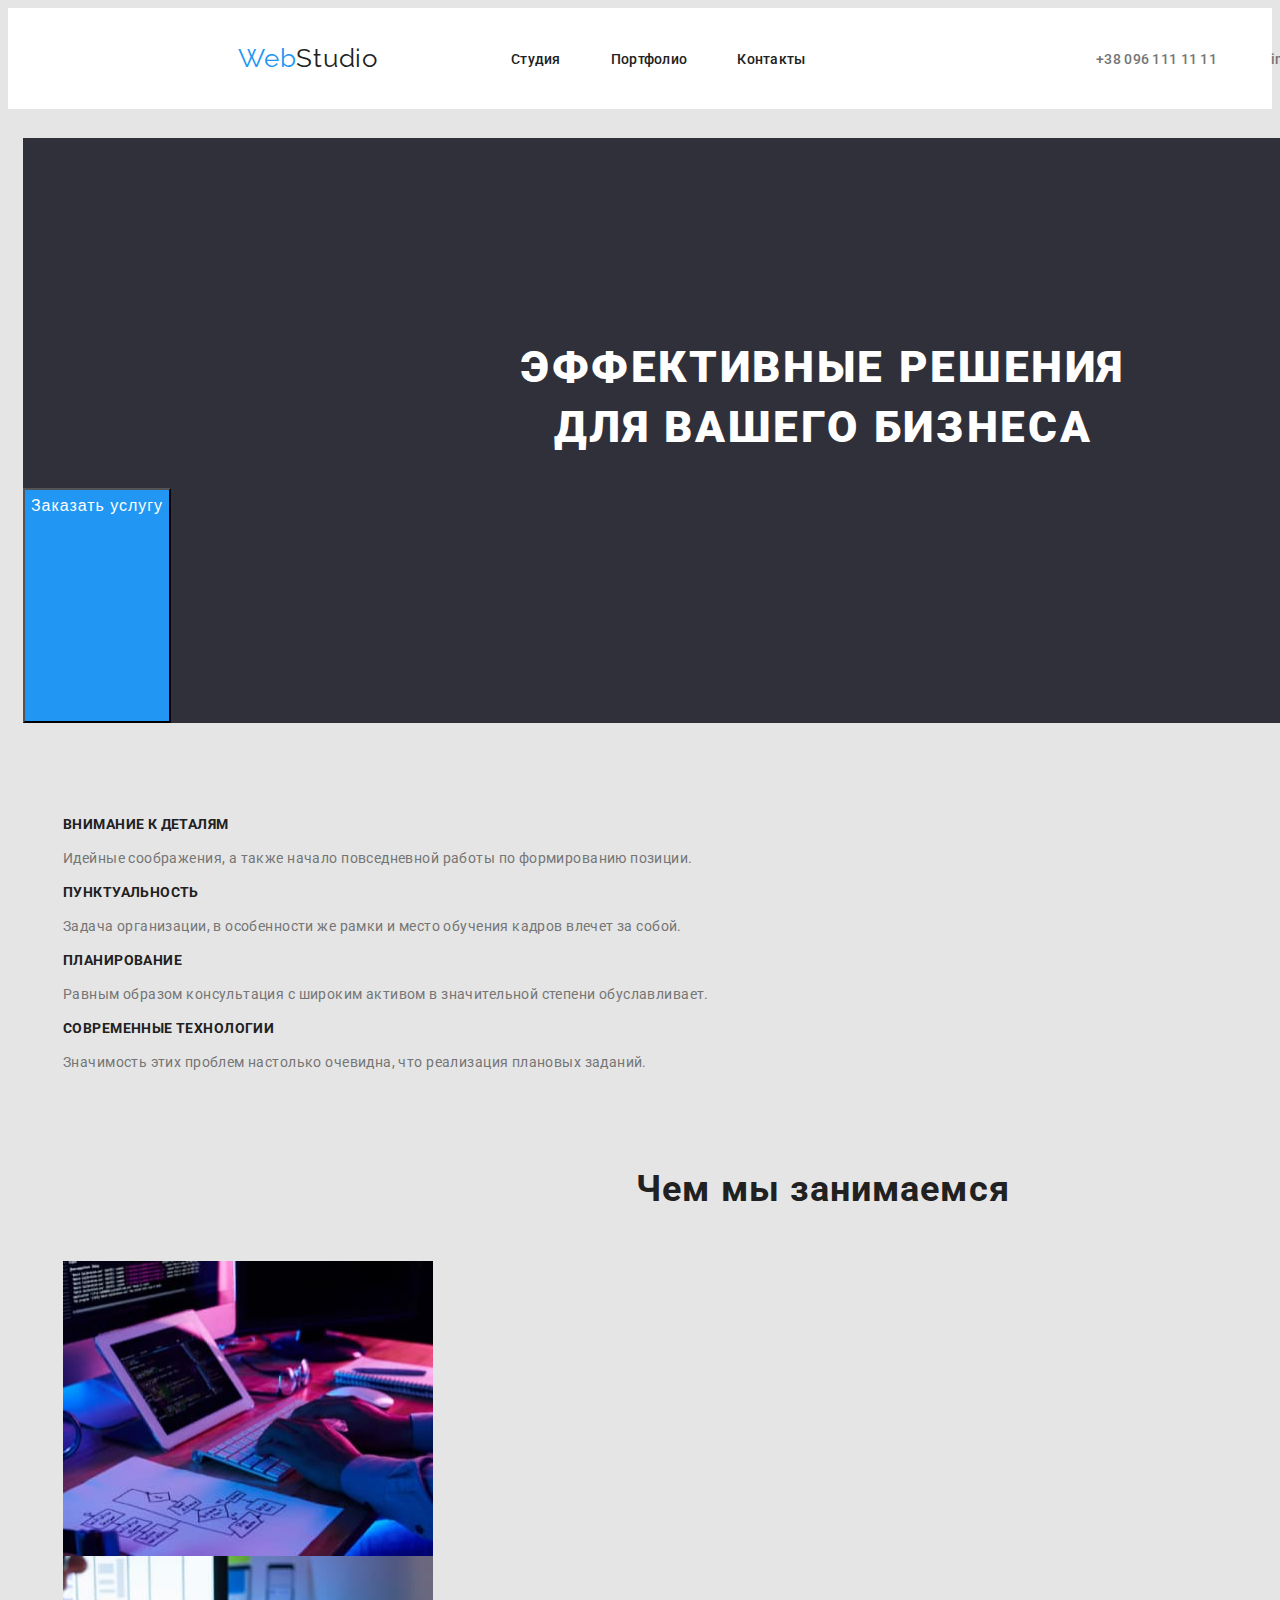
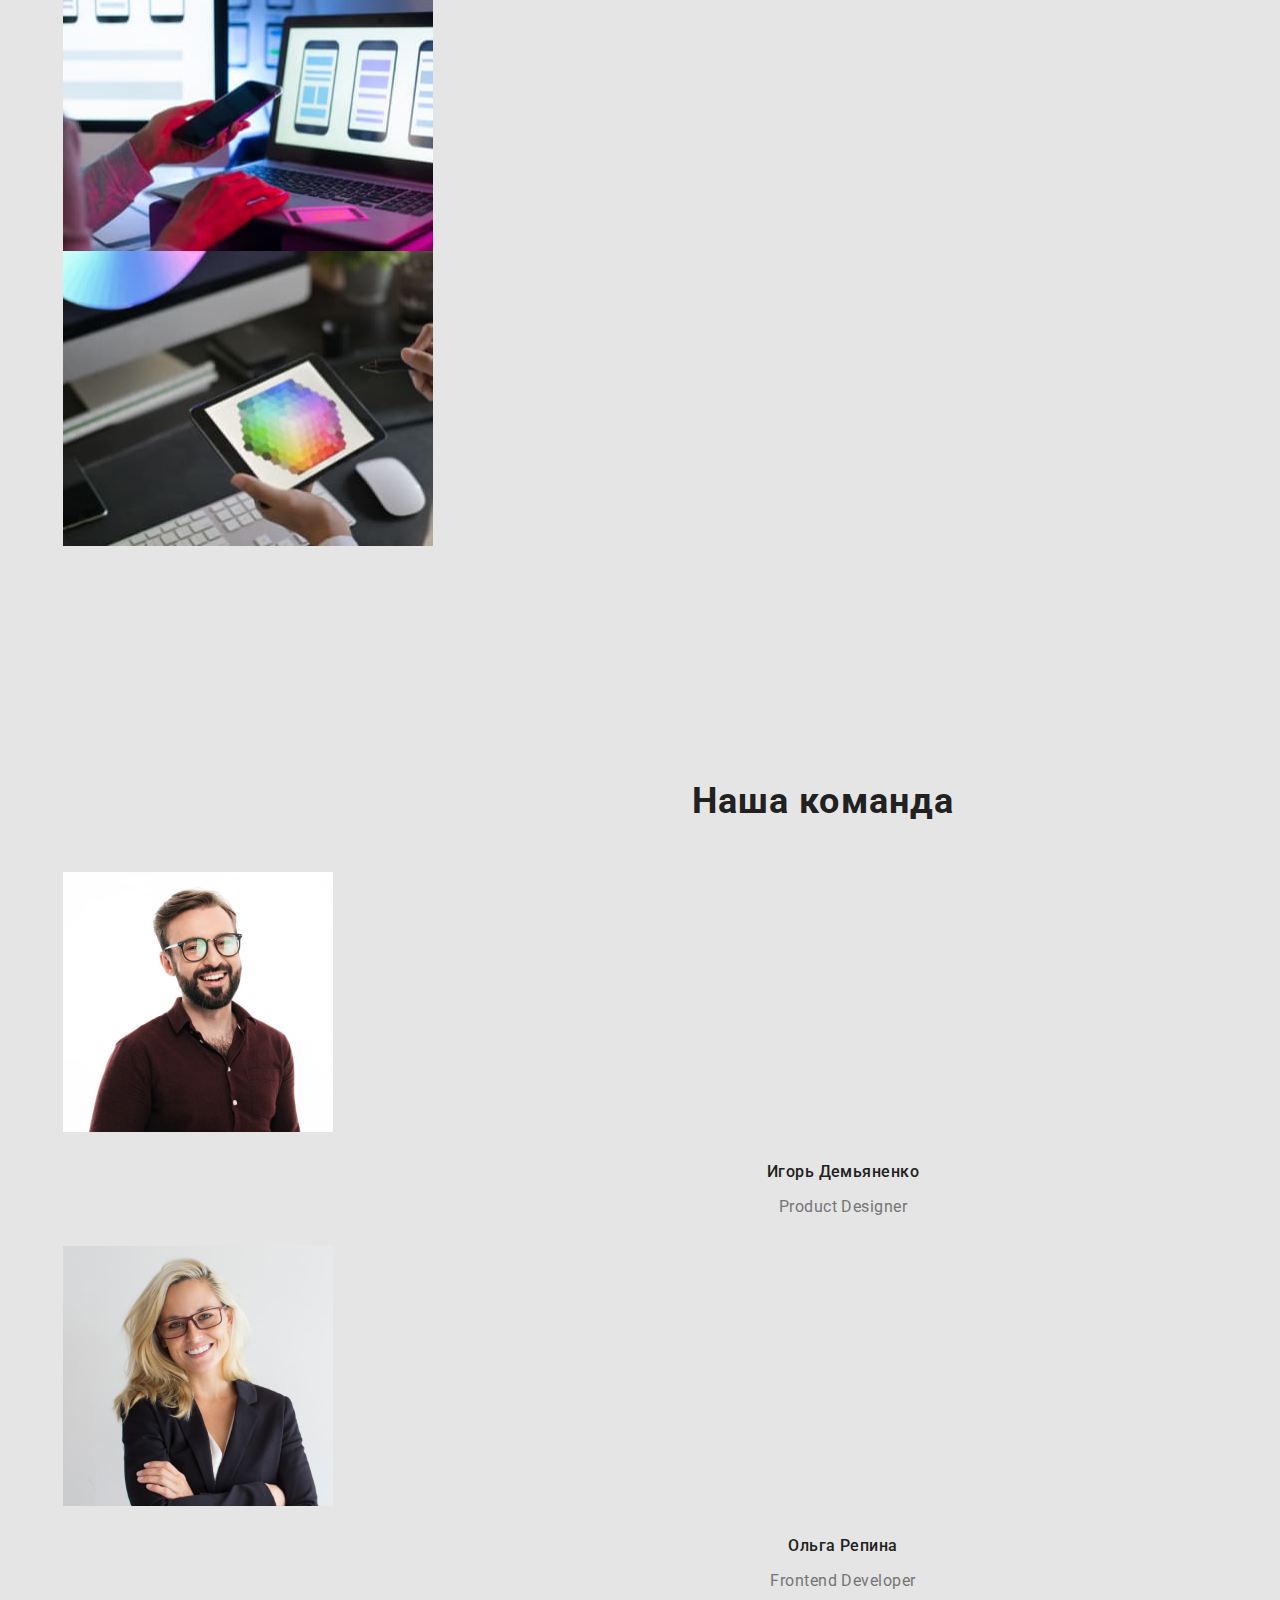
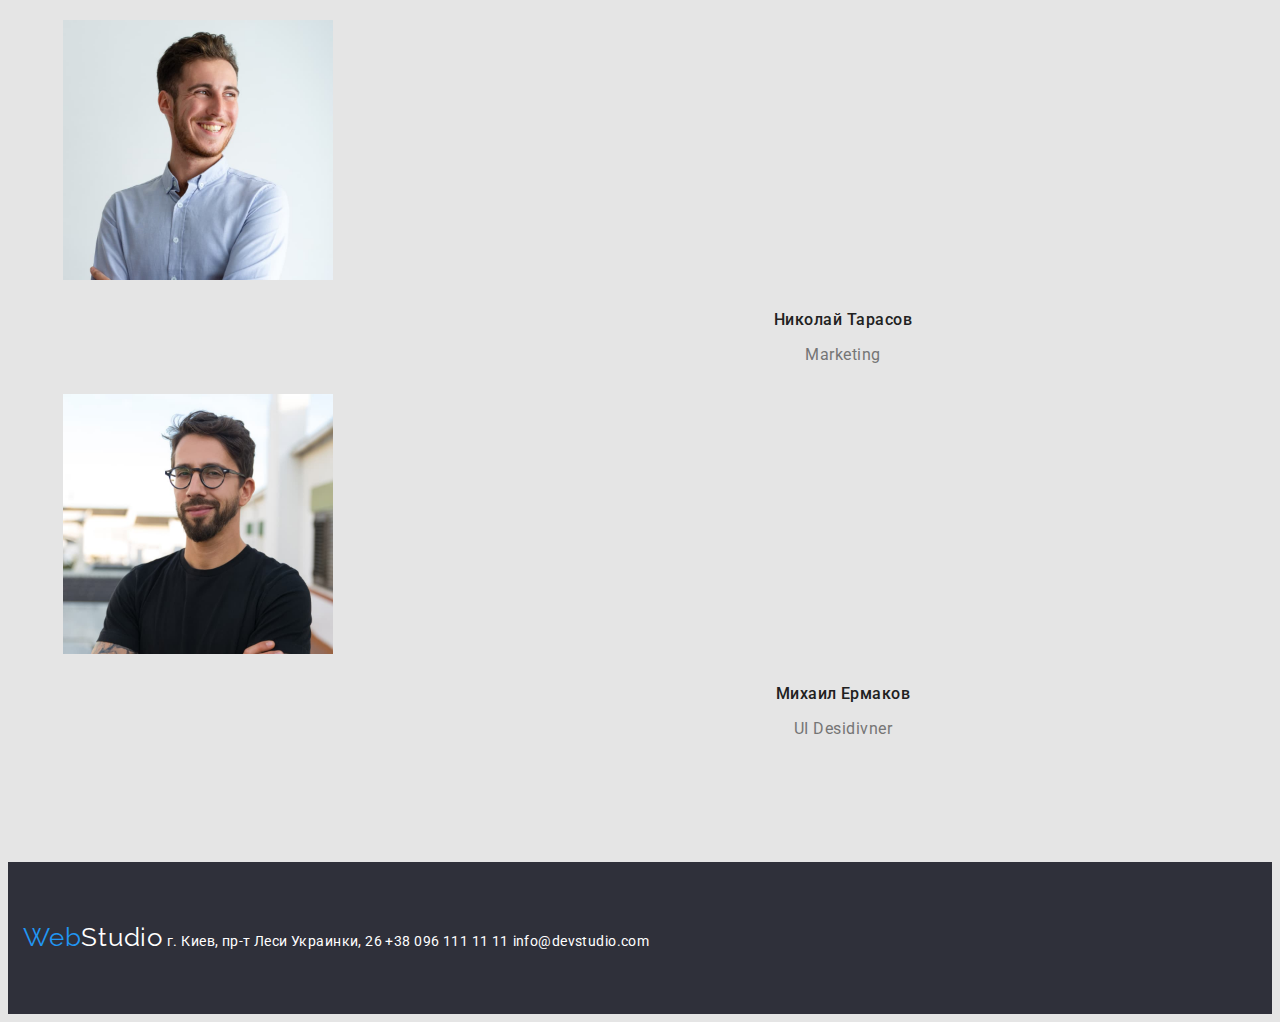
==== commit 4dd18bec: "add header flex" ====
--- a/index.html
+++ b/index.html
@@ -16,7 +16,7 @@
 </head>
 <body>
     <header class="header">
-        <div class="container">
+        <div class="container header-container">
             <a class="link logo" href=""><span class="logo-color">Web</span>Studio</a>
             <nav class="header-nav">
                 <ul class="list header-list">
@@ -26,7 +26,7 @@
                 </ul>
             </nav>
 
-            <div>
+            <div class="heder-connect">
                 <a class="link link-tel" href="tel:+38 096 111 11 11">+38 096 111 11 11</a>
                 <a class="link link-mail" href="info@devstudio.com">info@devstudio.com</a>
             </div>
--- a/css/styles.css
+++ b/css/styles.css
@@ -28,7 +28,7 @@
 }
 
 .container {
-  width: 1200px;
+  width: 1600px;
   padding-left: 15px;
   padding-right: 15px;
   margin: 0 auto;
@@ -41,19 +41,35 @@
   padding-top: 25px;
   padding-bottom: 25px;
 }
+.header-container {
+  display: flex;
+  align-items: center;
+}
 
 .logo {
   font-family: Raleway;
   font-size: 26px;
   line-height: 1.19;
-
-  letter-spacing: 0.03em;
-
+  letter-spacing: 0.03em;
   color: var(--header-color);
+  margin-right: 93px;
+  margin-left: 215px;
 }
 
 .logo-color {
   color: var(--logo-color);
+}
+
+.heder-connect {
+  margin-left: auto;
+}
+
+.header-list {
+  display: flex;
+}
+
+.header-item:not(:last-child) {
+  margin-right: 50px;
 }
 
 .header-link {
@@ -72,6 +88,14 @@
   font-size: 14px;
   line-height: 1.14;
   letter-spacing: 0.02em;
+}
+
+.link-tel {
+  margin-right: 50px;
+}
+
+.link-mail {
+  padding-right: 215px;
 }
 
 .header-link:hover,
@@ -93,6 +117,8 @@
 }
 
 .under-header-h1 {
+  width: 696px;
+  height: 120px;
   font-weight: 900;
   font-size: 44px;
   line-height: 1.36;
@@ -101,7 +127,9 @@
   text-transform: uppercase;
   color: var(--first-title-color);
   padding-top: 200px;
-  padding-bottom: 30px;
+  margin-bottom: 30px;
+  padding-left: 452px;
+  padding-right: 452px;
 }
 
 .under-header-btn {
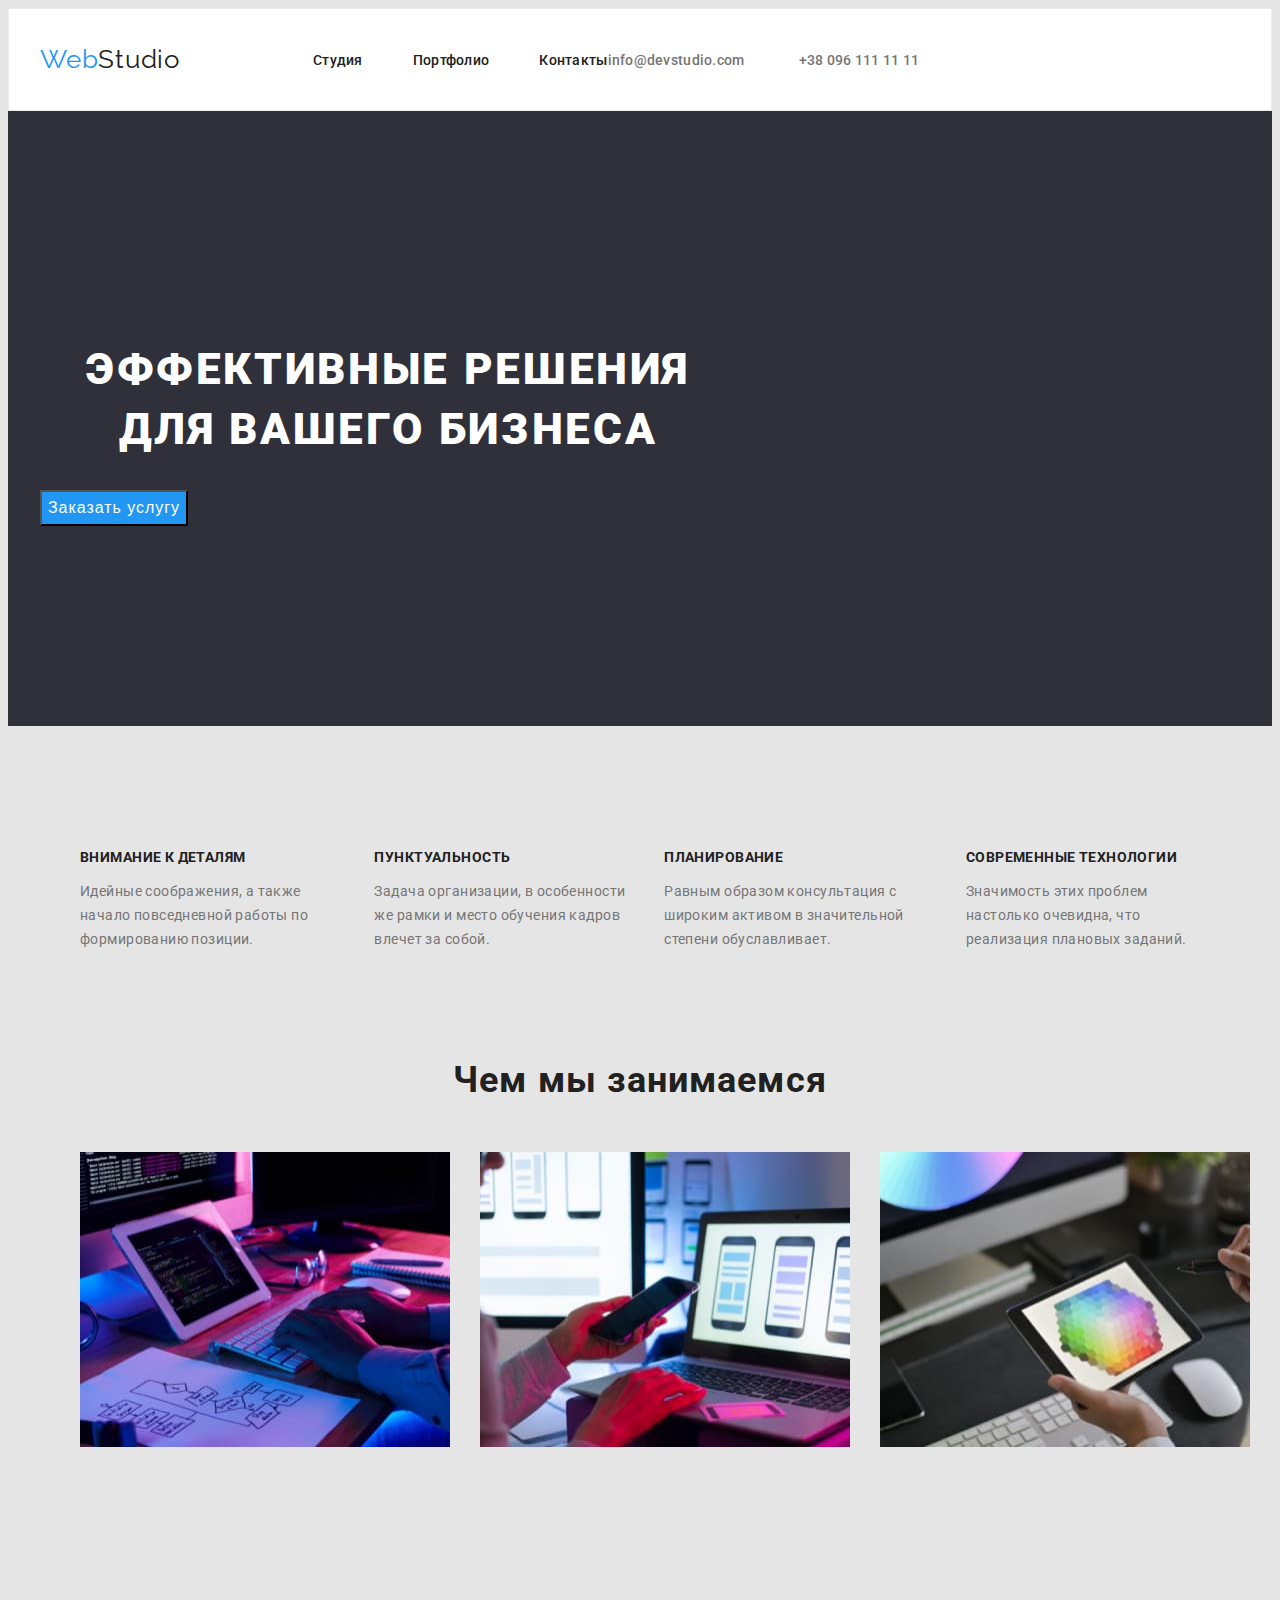
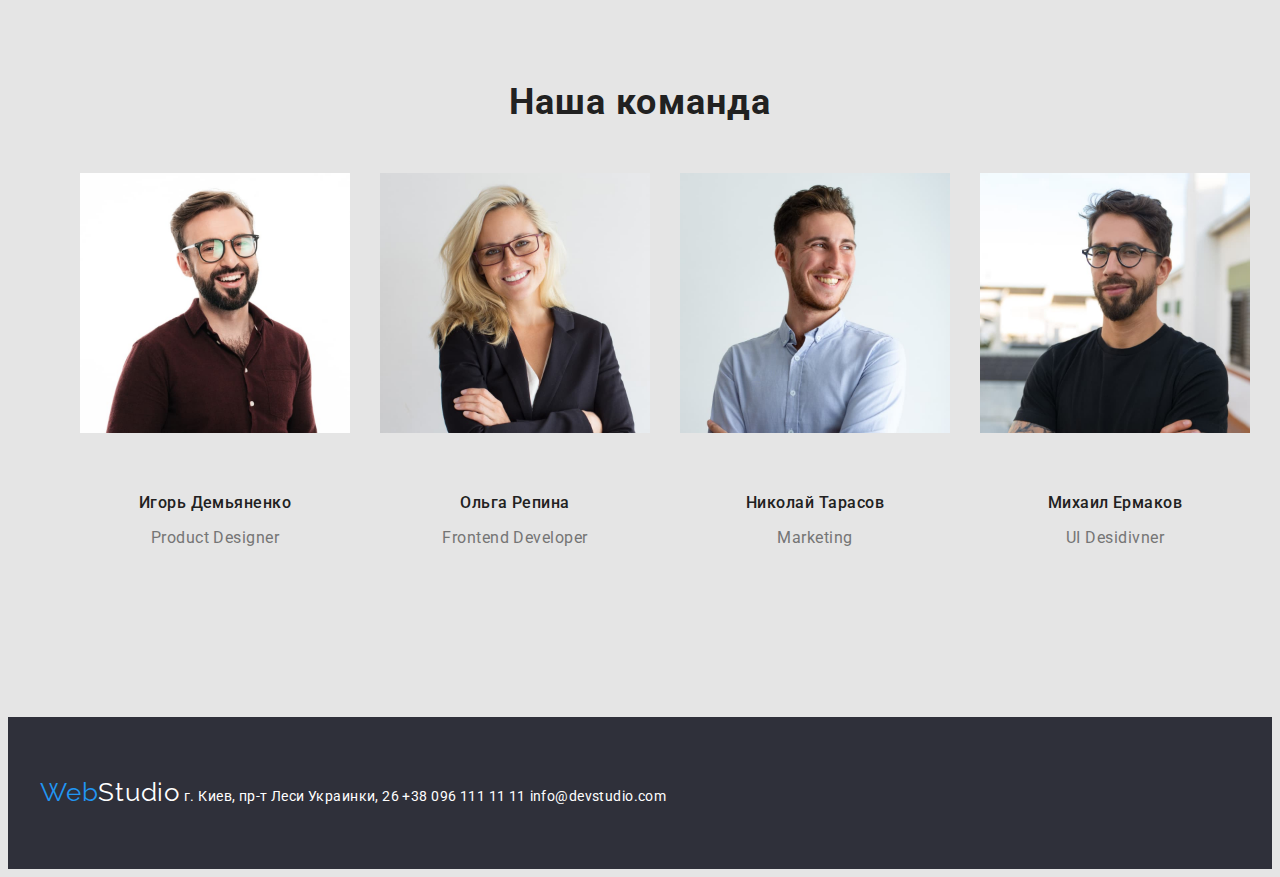
==== commit 530fea8f: "html flex" ====
--- a/index.html
+++ b/index.html
@@ -26,24 +26,25 @@
                 </ul>
             </nav>
 
-            <div class="heder-connect">
+            <div class="header-connect">
+                <a class="link link-mail" href="info@devstudio.com">info@devstudio.com</a>
                 <a class="link link-tel" href="tel:+38 096 111 11 11">+38 096 111 11 11</a>
-                <a class="link link-mail" href="info@devstudio.com">info@devstudio.com</a>
+                
             </div>
         </div>
     </header>
 
 
     <main>
-        <div class="container">
-            <section class="under-header">
+        <div class="under-header">
+            <section class="container">
                 <h1 class="under-header-h1">Эффективные решения для вашего бизнеса</h1>
                 <button type="button" class="under-header-btn">Заказать услугу</button>
             </section>
         </div>
         <div class="container">
             <section class="section">
-                <ul class="list">
+                <ul class="list list-section">
                     <li>
                         <h3 class="section-item">Внимание к деталям</h3>
                         <p class="section-text">Идейные соображения, а также начало повседневной работы по формированию позиции.</p>
@@ -69,36 +70,44 @@
         <div class="container">
             <section class="activity">
                 <h2 class="activity-title">Чем мы занимаемся</h2>
-                <ul class="list">
-                    <li><img src="./images/img1.jpg" alt="деятельность1" width="370" height="295"></li>
-                    <li><img src="./images/img2.jpg" alt="деятельность2" width="370" height="295"></li>
-                    <li><img src="./images/img3.jpg" alt="деятельность3" width="370" height="295"></li>
+                <ul class="list list-activity">
+                    <li class="activity-img"><img src="./images/img1.jpg" alt="деятельность1" width="370" height="295"></li>
+                    <li class="activity-img"><img src="./images/img2.jpg" alt="деятельность2" width="370" height="295"></li>
+                    <li class="activity-img"><img src="./images/img3.jpg" alt="деятельность3" width="370" height="295"></li>
                 </ul>
             </section>
         </div>
         <div class="container">
             <section class="team">
                 <h2 class="team-title">Наша команда</h2>
-                    <ul class="list">
-                        <li>
+                    <ul class="list list-team">
+                        <li class="team-card">
                             <img src="./images/productdesigner.jpg" alt="Игорь Демьяненко" width="270" height="260">
-                            <p class="team-name">Игорь Демьяненко</p> 
-                            <p class="team-position" lang="en">Product Designer</p>
+                                <div class="team-info">
+                                <p class="team-name">Игорь Демьяненко</p> 
+                                <p class="team-position" lang="en">Product Designer</p>
+                                </div>
                         </li>
-                        <li>
+                        <li class="team-card">
                             <img src="./images/frontenddeveloper.jpg" alt="Ольга Репина" width="270" height="260">
-                            <p class="team-name">Ольга Репина</p> 
-                            <p class="team-position" lang="en">Frontend Developer</p>
+                                <div class="team-info">
+                                <p class="team-name">Ольга Репина</p> 
+                                <p class="team-position" lang="en">Frontend Developer</p>
+                                </div>
                         </li>
-                        <li>
+                        <li class="team-card">
                             <img src="./images/marketing.jpg" alt="Николай Тарасов" width="270" height="260">
-                            <p class="team-name">Николай Тарасов</p>
-                            <p class="team-position" lang="en">Marketing</p>
+                                <div class="team-info">
+                                <p class="team-name">Николай Тарасов</p>
+                                <p class="team-position" lang="en">Marketing</p>
+                                </div>
                         </li>
-                        <li>
+                        <li class="team-card">
                             <img src="./images/uidesigner.jpg" alt="Михаил Ермаков" width="270" height="260">
-                            <p class="team-name">Михаил Ермаков</p>
-                            <p class="team-position" lang="en">UI Desidivner</p>
+                                <div class="team-info">
+                                <p class="team-name">Михаил Ермаков</p>
+                                <p class="team-position" lang="en">UI Desidivner</p>
+                                </div>
                         </li>
                     </ul>
             </section>
--- a/css/styles.css
+++ b/css/styles.css
@@ -28,7 +28,7 @@
 }
 
 .container {
-  width: 1600px;
+  width: 1200px;
   padding-left: 15px;
   padding-right: 15px;
   margin: 0 auto;
@@ -40,6 +40,8 @@
   background-color: white;
   padding-top: 25px;
   padding-bottom: 25px;
+  display: flex;
+  border: 1px solid #ececec;
 }
 .header-container {
   display: flex;
@@ -53,32 +55,32 @@
   letter-spacing: 0.03em;
   color: var(--header-color);
   margin-right: 93px;
-  margin-left: 215px;
 }
 
 .logo-color {
   color: var(--logo-color);
 }
 
+.header-list {
+  display: flex;
+}
+
+.header-item:not(:last-child) {
+  margin-right: 50px;
+}
+
+.header-link {
+  font-weight: 500;
+  font-size: 14px;
+  line-height: 1.14;
+  letter-spacing: 0.02em;
+
+  color: #212121;
+}
+
 .heder-connect {
   margin-left: auto;
-}
-
-.header-list {
-  display: flex;
-}
-
-.header-item:not(:last-child) {
-  margin-right: 50px;
-}
-
-.header-link {
-  font-weight: 500;
-  font-size: 14px;
-  line-height: 1.14;
-  letter-spacing: 0.02em;
-
-  color: #212121;
+  margin-right: 215px;
 }
 
 .link-tel,
@@ -90,12 +92,8 @@
   letter-spacing: 0.02em;
 }
 
-.link-tel {
-  margin-right: 50px;
-}
-
 .link-mail {
-  padding-right: 215px;
+  padding-right: 50px;
 }
 
 .header-link:hover,
@@ -113,7 +111,8 @@
 
 .under-header {
   background-color: #2f303a;
-  margin-bottom: 94px;
+  padding-top: 200px;
+  padding-bottom: 200px;
 }
 
 .under-header-h1 {
@@ -122,26 +121,20 @@
   font-weight: 900;
   font-size: 44px;
   line-height: 1.36;
-  text-align: center;
+  text-transform: uppercase;
   letter-spacing: 0.06em;
-  text-transform: uppercase;
+  text-align: center;
   color: var(--first-title-color);
-  padding-top: 200px;
   margin-bottom: 30px;
-  padding-left: 452px;
-  padding-right: 452px;
 }
 
 .under-header-btn {
   font-size: 16px;
   line-height: 1.87;
-  display: flex;
-  align-items: center;
-  text-align: center;
   letter-spacing: 0.06em;
+  text-align: center;
   background-color: var(--accent-color);
   color: var(--first-title-color);
-  padding-bottom: 200px;
 }
 
 .under-header-btn:hover {
@@ -152,23 +145,27 @@
   margin-bottom: 94px;
 }
 
+.list-section {
+  display: flex;
+  padding-top: 94px;
+}
+
 .section-item {
   font-size: 14px;
   line-height: 1.14;
   letter-spacing: 0.03em;
   text-transform: uppercase;
-
   color: var(--second-title-color);
   margin-bottom: 10px;
+  margin-right: 30px;
 }
 
 .section-text {
   font-size: 14px;
   line-height: 1.71;
-
-  letter-spacing: 0.03em;
-
+  letter-spacing: 0.03em;
   color: #757575;
+  margin-right: 30px;
 }
 
 .activity {
@@ -185,6 +182,14 @@
   margin-bottom: 50px;
 }
 
+.list-activity {
+  display: flex;
+}
+
+.activity-img:not(:last-child) {
+  margin-right: 30px;
+}
+
 .team {
   padding-top: 94px;
   padding-bottom: 94px;
@@ -198,6 +203,19 @@
 
   color: var(--second-title-color);
   margin-bottom: 50px;
+}
+
+.list-team {
+  display: flex;
+}
+
+.team-card:not(:last-child) {
+  margin-right: 30px;
+}
+
+.team-info {
+  padding-top: 30px;
+  padding-bottom: 30px;
 }
 
 .team-name {
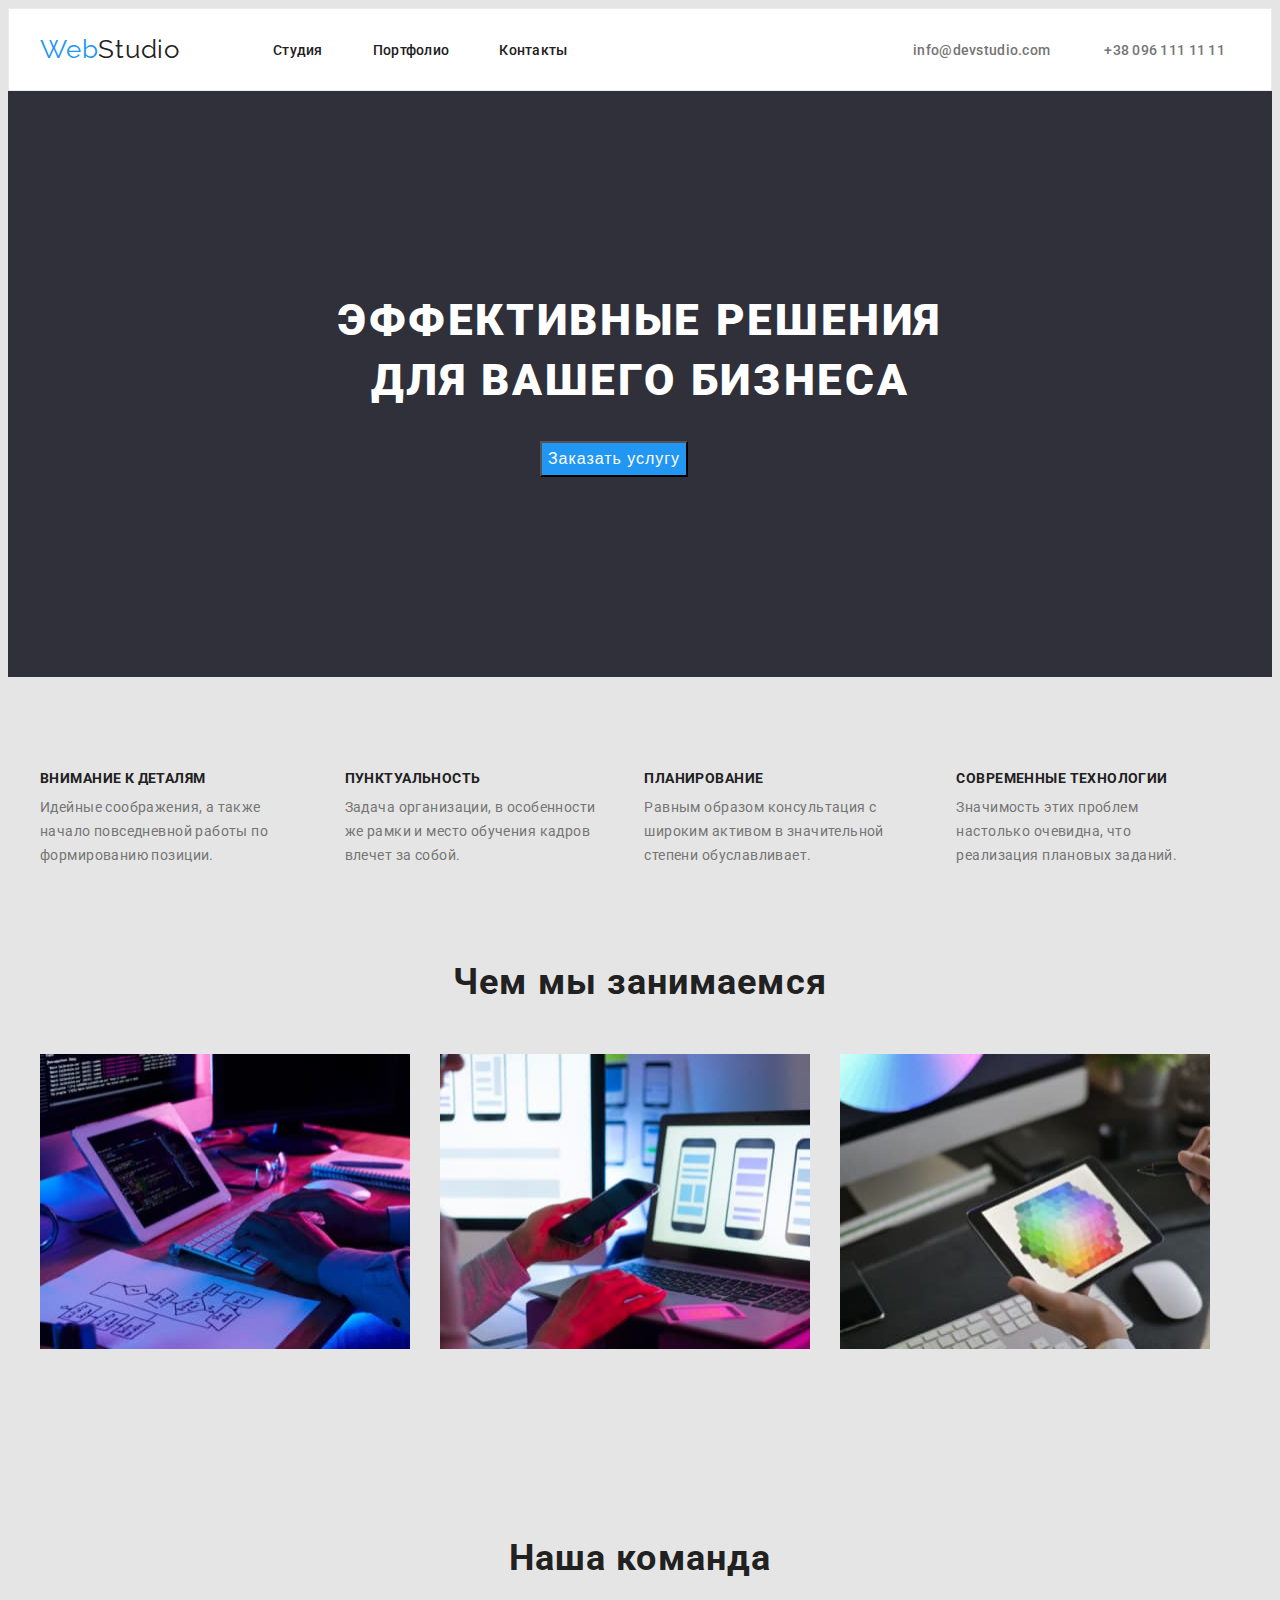
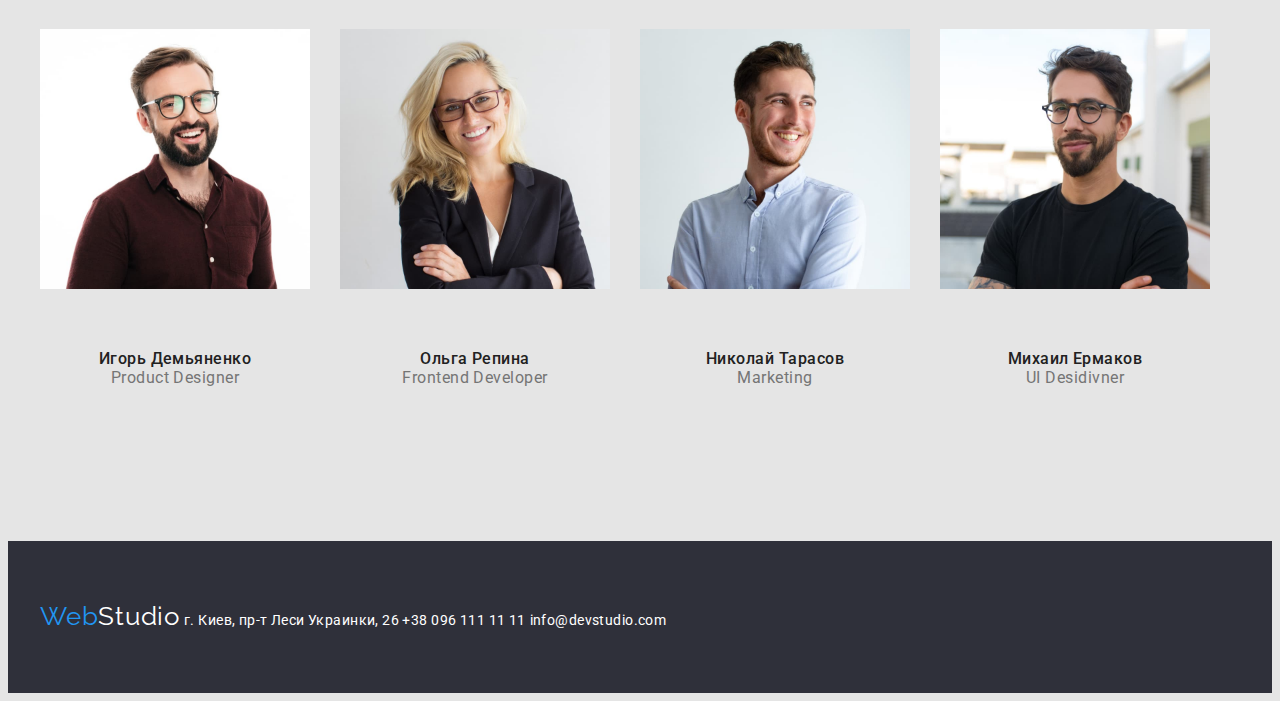
==== commit f610a036: "portfolio flex" ====
--- a/index.html
+++ b/index.html
@@ -39,7 +39,7 @@
         <div class="under-header">
             <section class="container">
                 <h1 class="under-header-h1">Эффективные решения для вашего бизнеса</h1>
-                <button type="button" class="under-header-btn">Заказать услугу</button>
+                <button type="button" class="under-header-btn btn-position">Заказать услугу</button>
             </section>
         </div>
         <div class="container">
--- a/css/styles.css
+++ b/css/styles.css
@@ -18,6 +18,21 @@
   --logo-color: #2196f3;
 }
 
+p,
+h1,
+h2,
+h3,
+h4,
+h5,
+h6 {
+  margin: 0;
+}
+
+ul {
+  margin: 0;
+  padding: 0;
+}
+
 body {
   background-color: #e5e5e5;
   font-family: Roboto;
@@ -78,9 +93,8 @@
   color: #212121;
 }
 
-.heder-connect {
+.header-connect {
   margin-left: auto;
-  margin-right: 215px;
 }
 
 .link-tel,
@@ -94,6 +108,10 @@
 
 .link-mail {
   padding-right: 50px;
+}
+
+.link-tel {
+  margin-right: 15px;
 }
 
 .header-link:hover,
@@ -116,8 +134,6 @@
 }
 
 .under-header-h1 {
-  width: 696px;
-  height: 120px;
   font-weight: 900;
   font-size: 44px;
   line-height: 1.36;
@@ -126,6 +142,8 @@
   text-align: center;
   color: var(--first-title-color);
   margin-bottom: 30px;
+  margin-left: 252px;
+  margin-right: 252px;
 }
 
 .under-header-btn {
@@ -135,6 +153,10 @@
   text-align: center;
   background-color: var(--accent-color);
   color: var(--first-title-color);
+  min-width: 136px;
+  min-height: 30px;
+  margin-right: 500px;
+  margin-left: 500px;
 }
 
 .under-header-btn:hover {
@@ -287,7 +309,27 @@
 .list-btn {
   padding-top: 94px;
   margin-bottom: 50px;
-}
+  display: flex;
+  margin-left: 295px;
+}
+
+.list-portfolio-btn:not(:last-child) {
+  padding-right: 8px;
+}
+
+.list-work {
+  display: flex;
+}
+
+.work:not(:nth-child(3n + 3)) {
+  margin-right: 30px;
+}
+
+.work-text {
+  padding-top: 20px;
+  margin-bottom: 20px;
+}
+
 .portfolio-title {
   font-size: 18px;
   line-height: 2;
@@ -311,7 +353,6 @@
   line-height: 1.62;
   text-align: center;
   letter-spacing: 0.03em;
-
   color: #212121;
 }
 
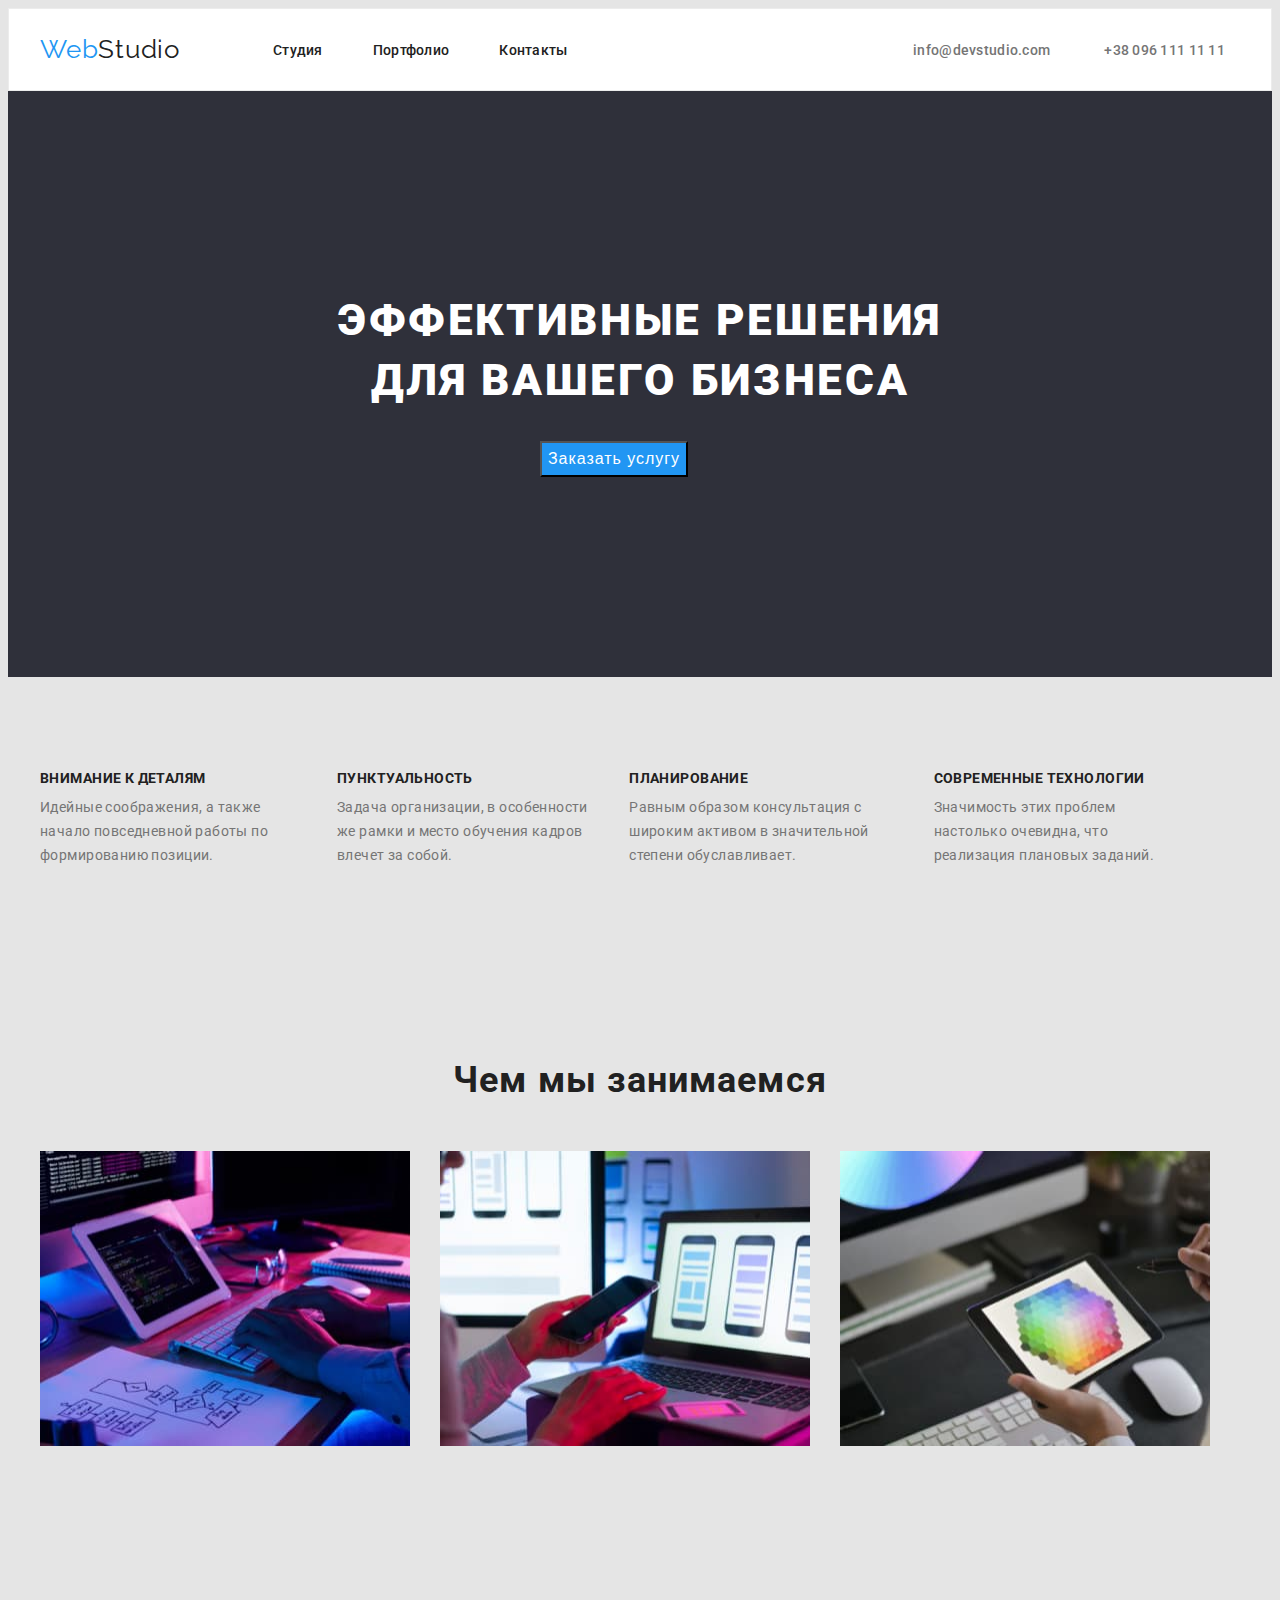
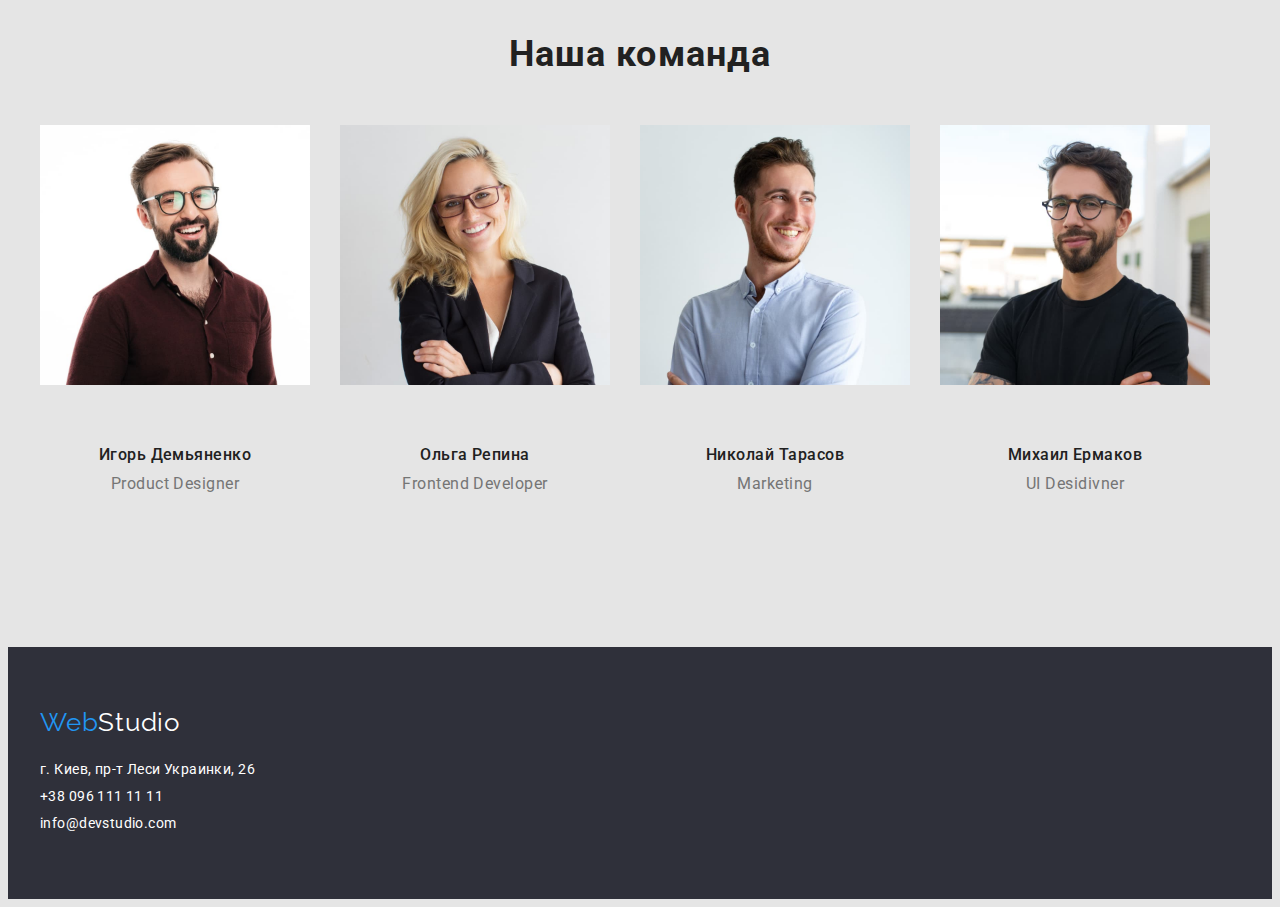
==== commit 49e6cf7e: "flex - footer portfolio" ====
--- a/index.html
+++ b/index.html
@@ -45,22 +45,22 @@
         <div class="container">
             <section class="section">
                 <ul class="list list-section">
-                    <li>
+                    <li class="list-section-item">
                         <h3 class="section-item">Внимание к деталям</h3>
                         <p class="section-text">Идейные соображения, а также начало повседневной работы по формированию позиции.</p>
                     </li>
                     
-                    <li>
+                    <li class="list-section-item">
                         <h3 class="section-item">Пунктуальность</h3>
                         <p class="section-text">Задача организации, в особенности же рамки и место обучения кадров влечет за собой.</p>
                     </li>
             
-                    <li>
+                    <li class="list-section-item">
                         <h3 class="section-item">Планирование</h3>
                         <p class="section-text">Равным образом консультация с широким активом в значительной степени обуславливает.</p>
                     </li>
 
-                    <li>
+                    <li class="list-section-item">
                         <h3 class="section-item">Современные технологии</h3>
                         <p class="section-text">Значимость этих проблем настолько очевидна, что реализация плановых заданий.</p>
                     </li>
@@ -118,10 +118,11 @@
     <footer class="footer">
         <div class="container">
             <a class="link footer-logo" href=""><span class="logo-color">Web</span>Studio</a>
+            <div class="address">
             <a class="link-adress">г. Киев, пр-т Леси Украинки, 26</address>
-            
             <a class="link footer-link-tel" href="tel:+38 096 111 11 11">+38 096 111 11 11</a>
             <a class="link footer-link-mail" href="info@devstudio.com">info@devstudio.com</a>
+            </div>
         </div>    
     </footer>
 </body>
--- a/css/styles.css
+++ b/css/styles.css
@@ -164,12 +164,14 @@
 }
 
 .section {
-  margin-bottom: 94px;
+  padding-bottom: 94px;
 }
 
 .list-section {
   display: flex;
   padding-top: 94px;
+  width: 1170px;
+  height: 101px;
 }
 
 .section-item {
@@ -192,6 +194,7 @@
 
 .activity {
   padding-bottom: 94px;
+  padding-top: 94px;
 }
 
 .activity-title {
@@ -208,6 +211,11 @@
   display: flex;
 }
 
+.activity-img {
+  width: 370px;
+  height: 294px;
+}
+
 .activity-img:not(:last-child) {
   margin-right: 30px;
 }
@@ -249,7 +257,7 @@
 
   color: var(--second-title-color);
   margin-top: 30px;
-  mp: 10px;
+  margin-bottom: 10px;
 }
 
 .team-position {
@@ -268,6 +276,7 @@
   background-color: #2f303a;
   padding-top: 60px;
   padding-bottom: 60px;
+  color: var(--second-title-color);
 }
 
 .footer-logo {
@@ -278,8 +287,12 @@
   color: var(--first-title-color);
 }
 
-.footer {
-  color: var(--second-title-color);
+.address {
+  display: flex;
+  flex-wrap: wrap;
+  width: 231px;
+  height: 81px;
+  padding-top: 20px;
 }
 
 .link-adress {
@@ -306,9 +319,10 @@
 }
 
 /*----------------------------PORTFOLIO----------------------------------*/
+
 .list-btn {
-  padding-top: 94px;
-  margin-bottom: 50px;
+  margin-top: 94px;
+  margin-bottom: 34px;
   display: flex;
   margin-left: 295px;
 }
@@ -319,6 +333,7 @@
 
 .list-work {
   display: flex;
+  flex-wrap: wrap;
 }
 
 .work:not(:nth-child(3n + 3)) {
